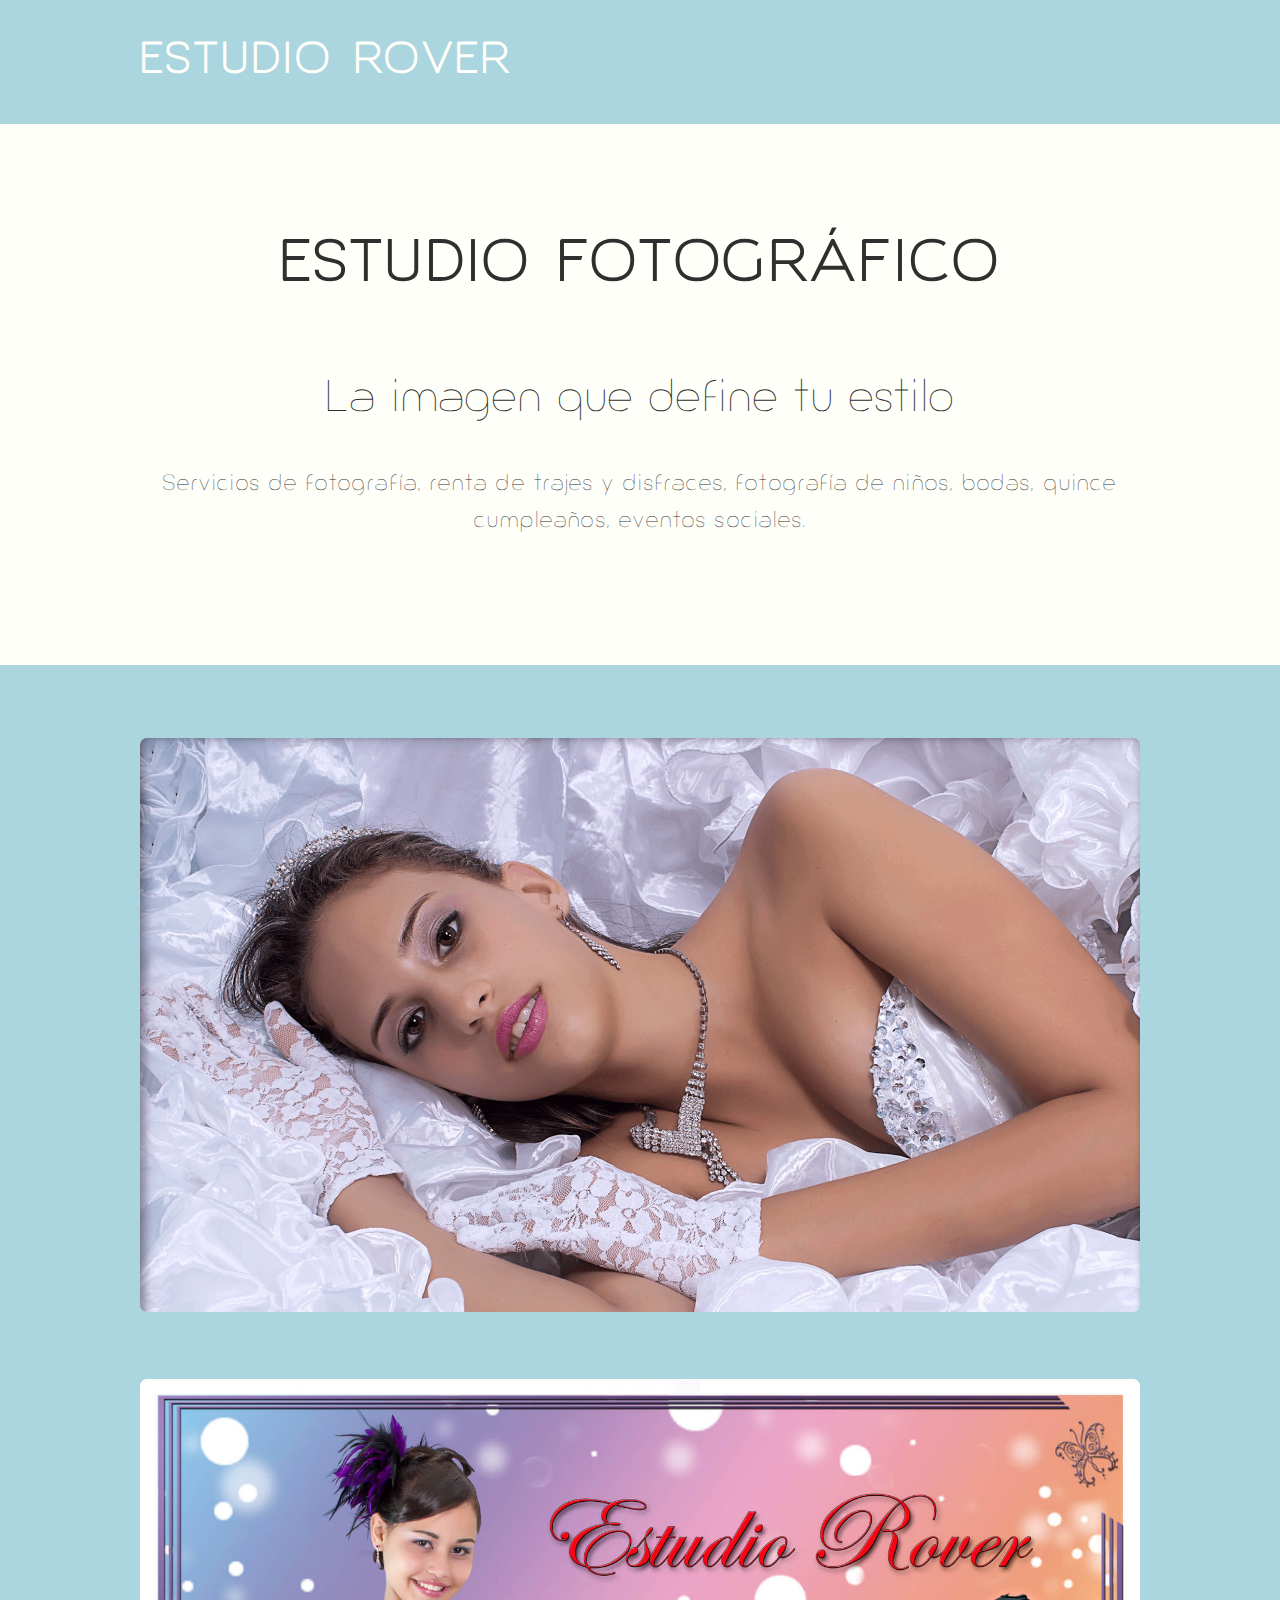
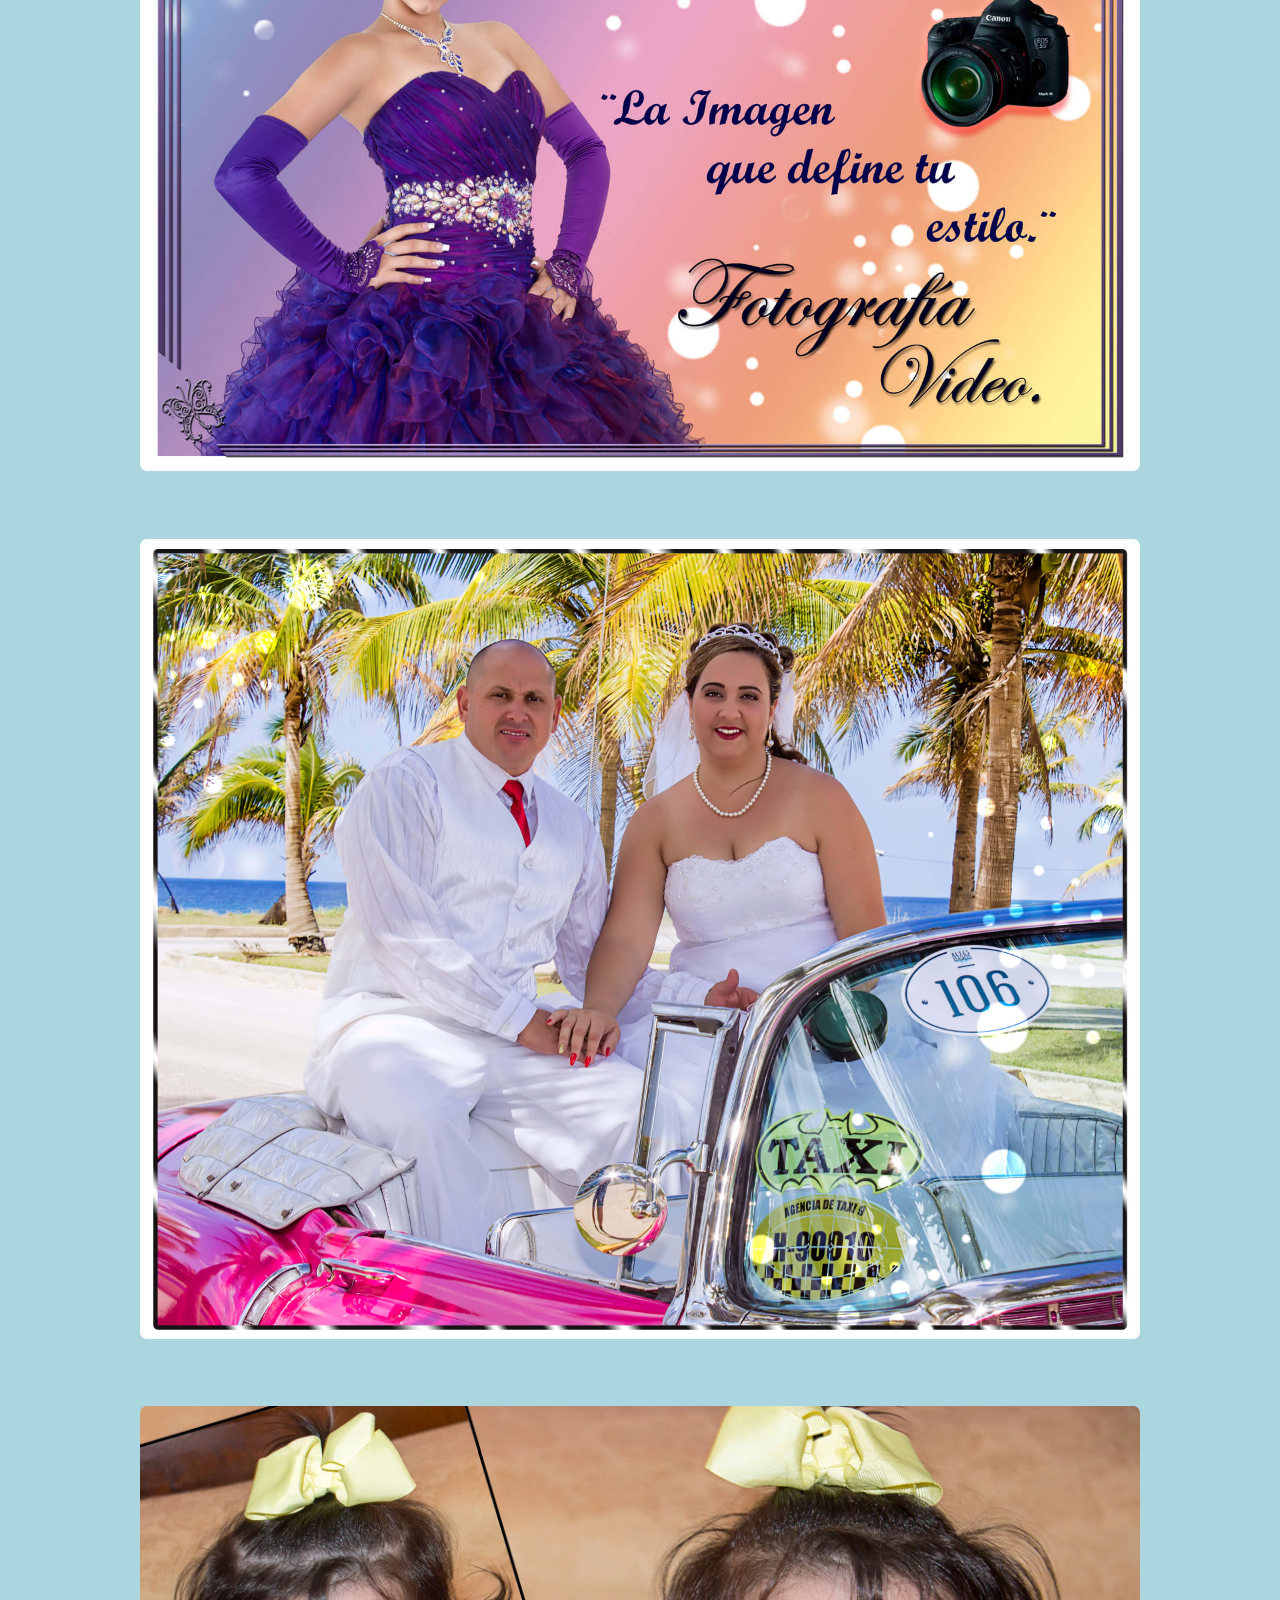
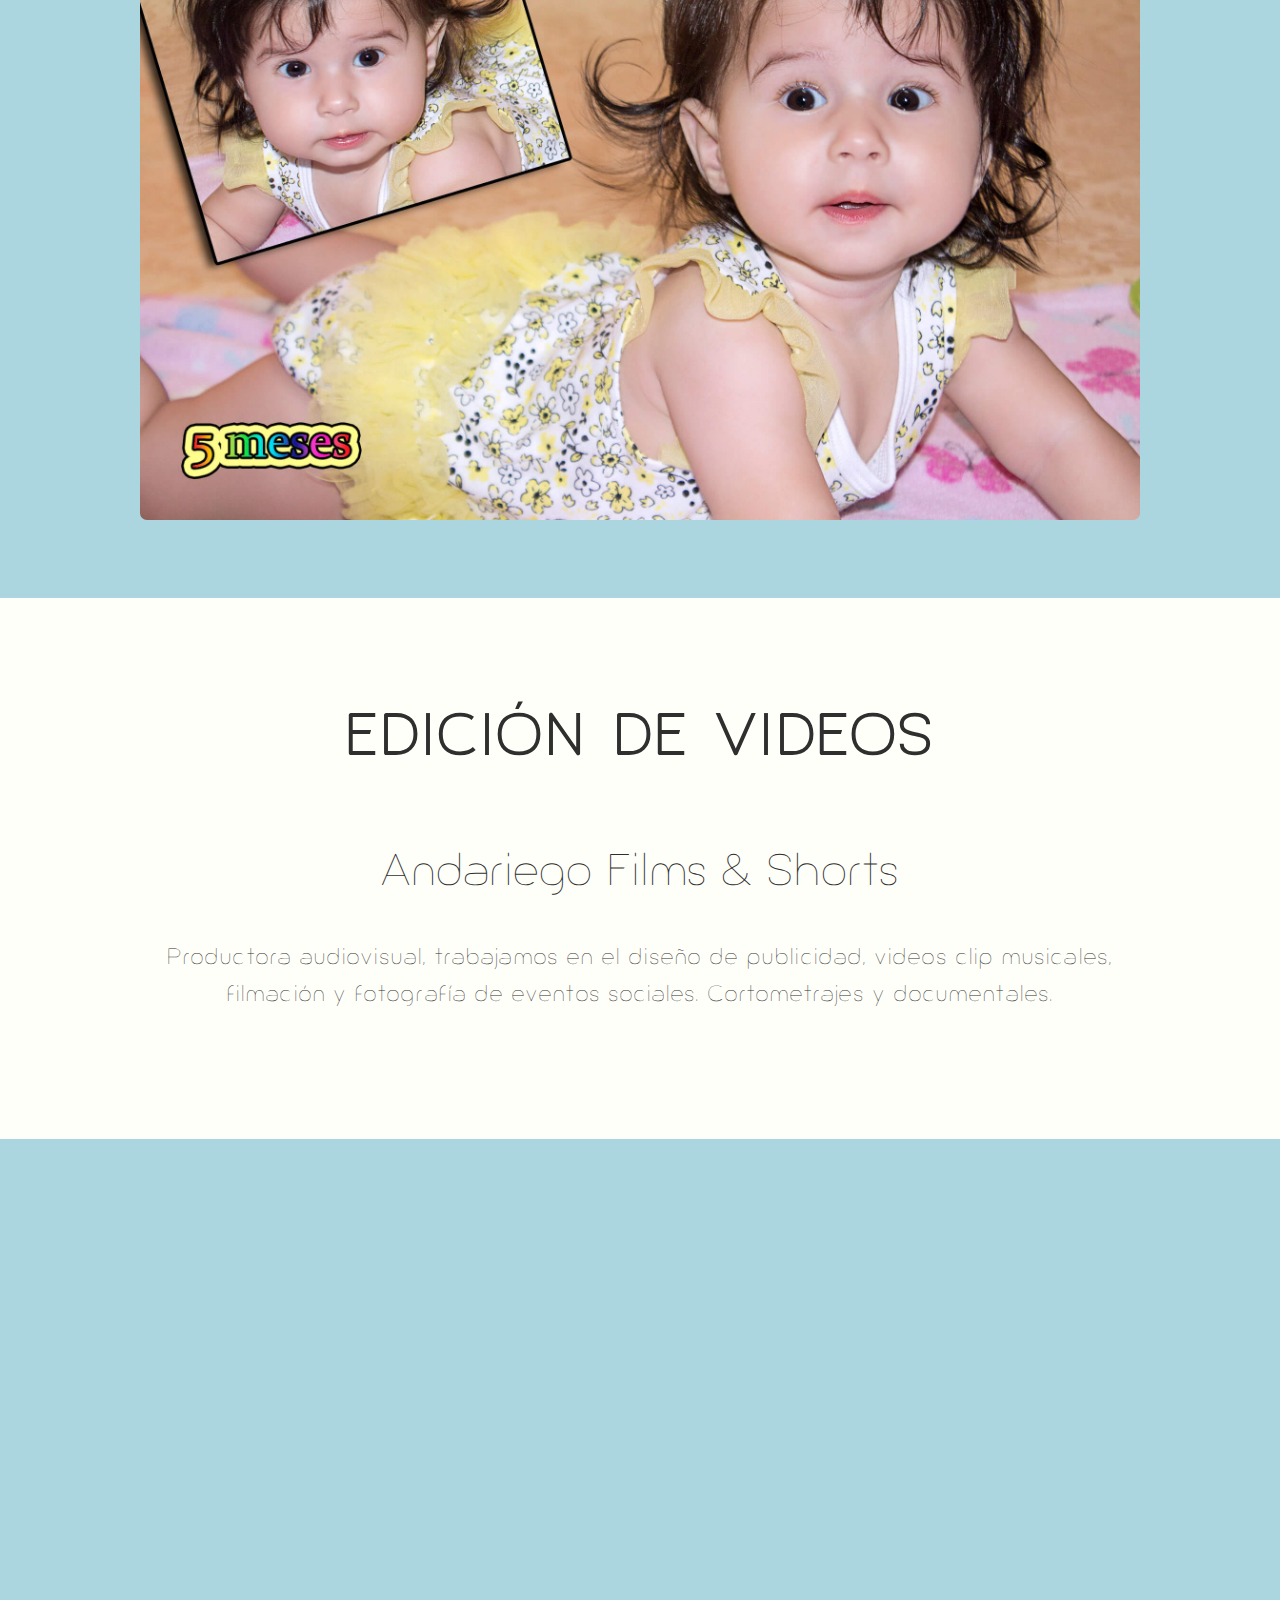
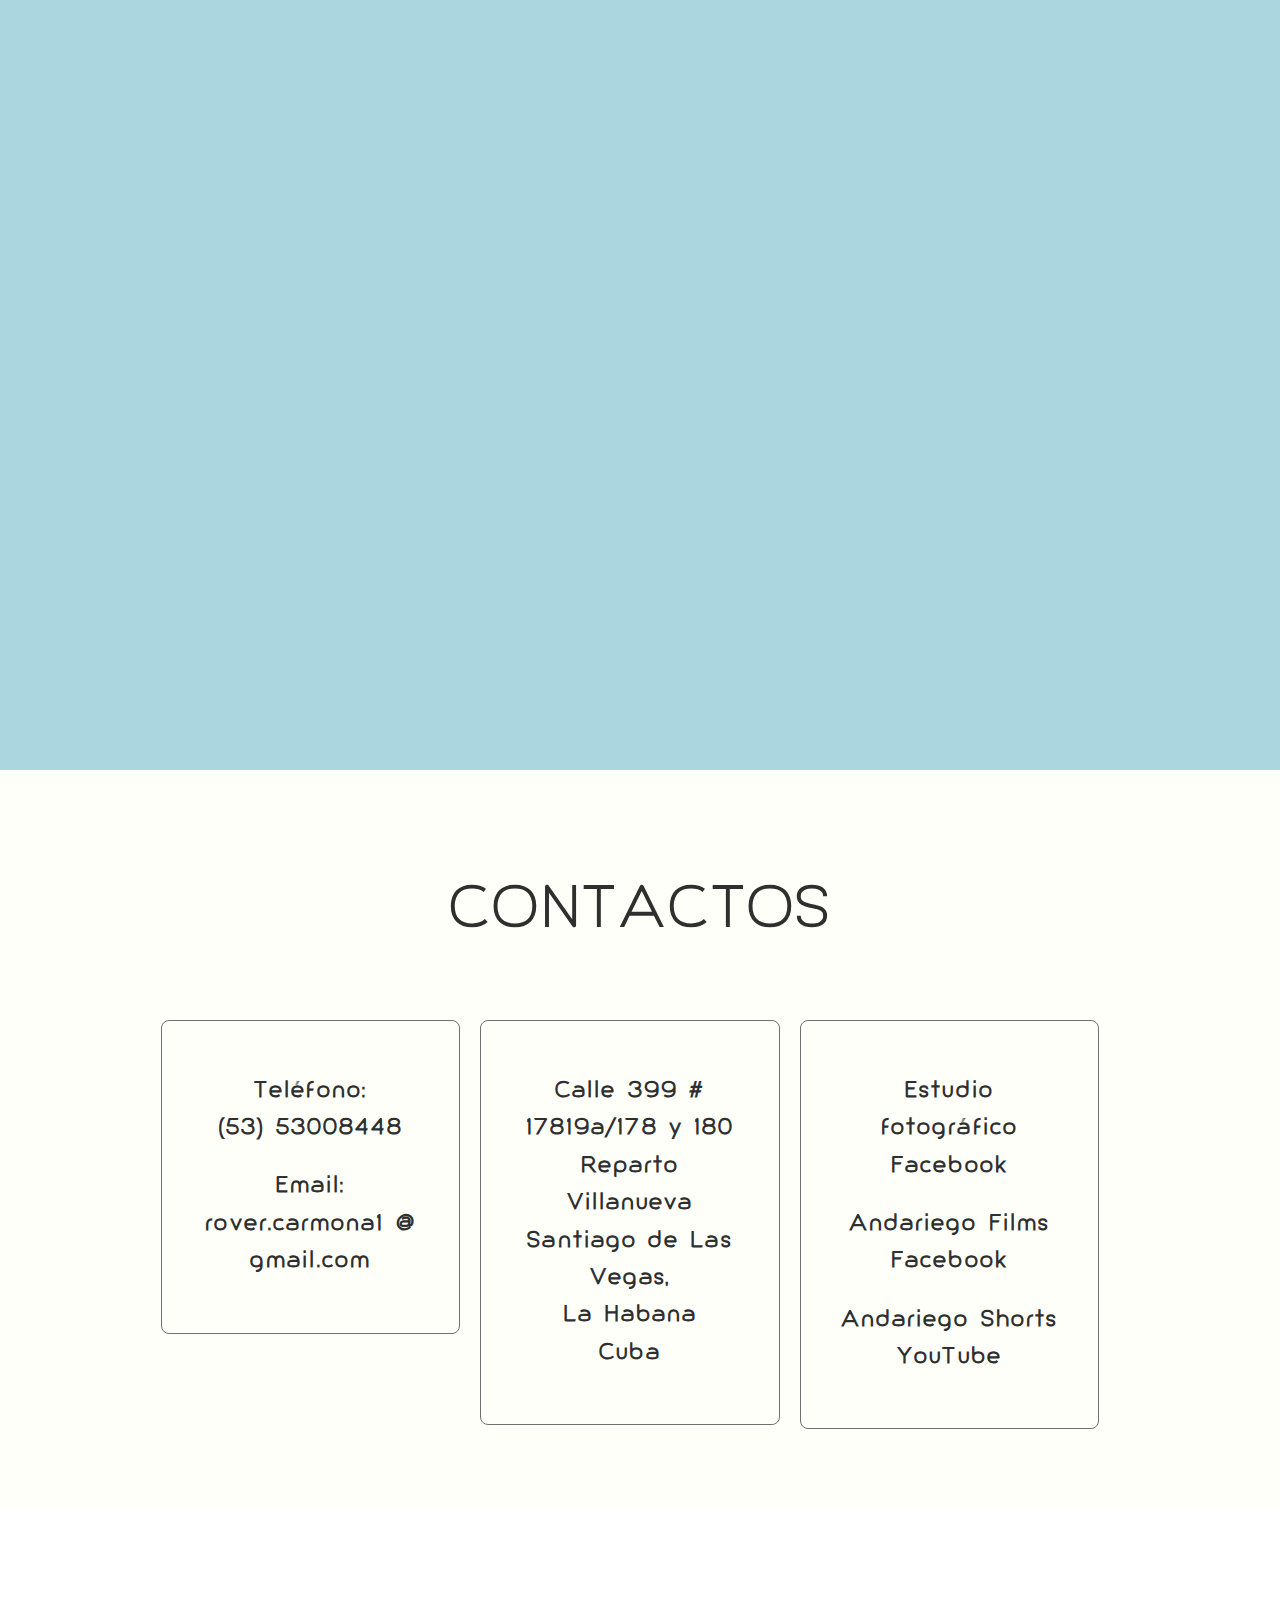
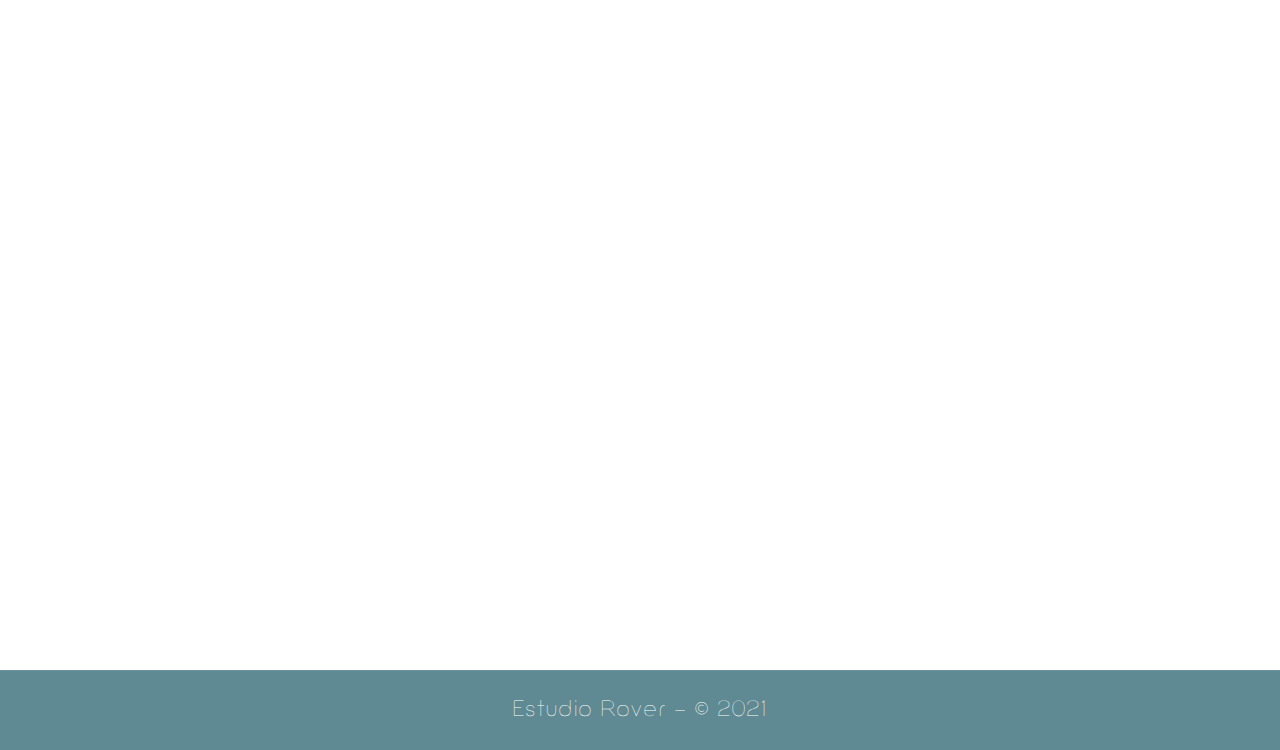
==== index.html @ 1de36eac "Update content" ====
<!DOCTYPE html PUBLIC "-//W3C//DTD XHTML 1.0 Strict//EN" "http://www.w3.org/TR/xhtml1/DTD/xhtml1-strict.dtd">
<html xmlns="http://www.w3.org/1999/xhtml">
  <head>
    <script
      async
      src="https://www.googletagmanager.com/gtag/js?id=G-KF5BJ2VDZE"
    ></script>
    <script>
      window.dataLayer = window.dataLayer || []
      function gtag() {
        dataLayer.push(arguments)
      }
      gtag('js', new Date())
      gtag('config', 'G-KF5BJ2VDZE')
    </script>
    <meta http-equiv="Content-Type" content="text/html; charset=utf-8" />
    <meta name="viewport" content="width=device-width, initial-scale=1" />
    <meta name="apple-mobile-web-app-capable" content="yes" />
    <meta name="apple-mobile-web-app-status-bar-style" content="#FFFFFA" />
    <meta name="apple-mobile-web-app-title" content="Estudio Rover" />
    <title>Estudio Rover</title>
    <meta name="description" content="Estudio de fotografia y productora audiovisual en Santiago de Las Vegas, La Habana, Cuba. Bodas, quince cumpleaños, videos clip musicales, cortometrajes y documentales" />
    <meta name="keywords" content="Estudio Rover, De Andariego Films, servicios de fotografía, fotografía, filmación, renta de trajes y disfraces, niños, bodas, quince cumpleaños, eventos sociales, productora audiovisual, diseño de publicidad, videos clip musicales, cortometrajes, documentales, Santiago de Las Vegas, La Habana, Cuba" />
    <link href="https://fonts.googleapis.com/css?family=Varela" rel="stylesheet" />
    <link href="giorgio/font.css" rel="stylesheet" type="text/css" media="all" />
    <link href="style.css" rel="stylesheet" type="text/css" media="all" />

    <meta property="og:locale" content="es_ES" />
    <meta property="og:type" content="website" />
    <meta property="og:title" content="Estudio Rover" />
    <meta property="og:description" content="Estudio de fotografia y productora audiovisual en Santiago de Las Vegas, La Habana, Cuba. Bodas, quince cumpleaños, videos clip musicales, cortometrajes y documentales" />
    <meta property="og:url" content="https://estudiorover.com/" />
    <meta property="og:site_name" content="Estudio Rover" />
    <meta property="og:image" content="https://estudiorover.com/images/og.jpg" />
    <meta property="og:image:type" content="image/jpeg" />
  </head>
  <body>
    <div id="presentation">
      <header>
        <div class="container">
          <div id="logo">
            <h1><a href="#">Estudio Rover</a></h1>
          </div>
        </div>
      </header>

      <section class="container">
        <div class="title">
          <h2>Estudio fotográfico</h2>
          <span class="inline">La imagen que define tu estilo</span>
        </div>
        <p>
          Servicios de fotografía, renta de trajes y disfraces, fotografía de
          niños, bodas, quince cumpleaños, eventos sociales.
        </p>
      </section>

      <div id="assets">
        <div class="container">
          <img src="images/foto1.png" alt="" />
          <img src="images/foto2.jpg" alt="" />
          <img src="images/foto3.jpg" alt="" />
          <img src="images/foto5.jpg" alt="" />
        </div>
      </div>

      <section class="container">
        <div class="title">
          <h2>Edición de videos</h2>
          <span class="inline">Andariego Films & Shorts</span>
        </div>
        <p>
          Productora audiovisual, trabajamos en el diseño de publicidad, videos
          clip musicales, filmación y fotografía de eventos sociales.
          Cortometrajes y documentales.
        </p>
      </section>

      <div id="assets">
        <div class="container">
          <iframe
            width="560"
            height="315"
            src="https://www.youtube.com/embed/L70YwuqvKUc"
            frameborder="0"
            allow="accelerometer; autoplay; clipboard-write; encrypted-media; gyroscope; picture-in-picture"
            allowfullscreen
          ></iframe>
          <iframe
            width="560"
            height="315"
            src="https://www.youtube.com/embed/XN6n-3x2SPs"
            frameborder="0"
            allow="accelerometer; autoplay; clipboard-write; encrypted-media; gyroscope; picture-in-picture"
            allowfullscreen
          ></iframe>
          <iframe
            width="560"
            height="315"
            src="https://www.youtube.com/embed/5v8Rt5y47q4"
            frameborder="0"
            allow="accelerometer; autoplay; clipboard-write; encrypted-media; gyroscope; picture-in-picture"
            allowfullscreen
          ></iframe>
        </div>
      </div>

      <div id="contacts-wrapper" class="container">
        <div class="title">
          <h2>Contactos</h2>
          <div id="contacts">
            <div class="contact-wrapper">
              <div class="contact">
                <p>
                  <a href="tel:+5353008448" class="Blondie">
                    Teléfono:<br />(53) 53008448
                  </a>
                </p>
                <p>
                  <a href="mailto:rover.carmona1@gmail.com">
                    Email:<br />rover.carmona1 @ gmail.com
                  </a>
                </p>
              </div>
            </div>
            <div class="contact-wrapper">
              <div class="contact">
                <p>
                  Calle 399 # 17819a/178 y 180<br />
                  Reparto Villanueva<br />
                  Santiago de Las Vegas,<br />La Habana<br />
                  Cuba
                </p>
              </div>
            </div>
            <div class="contact-wrapper">
              <div class="contact">
                <p>
                  <a
                    href="https://www.facebook.com/profile.php?id=100013199673135"
                    target="_blank"
                  >
                    Estudio fotográfico Facebook
                  </a>
                </p>
                <p>
                  <a
                    href="https://www.facebook.com/andariegofilms/"
                    target="_blank"
                  >
                    Andariego Films Facebook
                  </a>
                </p>
                <p>
                  <a
                    href="https://youtube.com/@andariegoshorts?si=DlS-64WkNulEeVi6"
                    target="_blank"
                  >
                    Andariego Shorts YouTube
                  </a>
                </p>
              </div>
            </div>
          </div>
        </div>
      </div>
    </div>

    <div id="map-wrapper">
      <div id="map">
        <iframe
          src="https://www.google.com/maps/embed?pb=!1m14!1m8!1m3!1d14693.577293219903!2d-82.3830353!3d22.9725229!3m2!1i1024!2i768!4f13.1!3m3!1m2!1s0x0%3A0x76e0856d59a3b33a!2sEstudio%20Rover%20foto%20y%20video!5e0!3m2!1sit!2snl!4v1619965318423!5m2!1sit!2snl"
          width="1000"
          height="450"
          style="border: 0"
          allowfullscreen=""
          loading="lazy"
        ></iframe>
      </div>
    </div>

    <footer class="container">
      <p>Estudio Rover - &copy; 2021</p>
    </footer>
  </body>
</html>
---- giorgio/font.css ----
@font-face {
    font-family: 'Giorgio';
    src: url('Giorgio.eot');
    src: url('Giorgio.eot?#iefix') format('embedded-opentype'),
        url('Giorgio.woff2') format('woff2'),
        url('Giorgio.woff') format('woff'),
        url('Giorgio.ttf') format('truetype'),
        url('Giorgio.svg#Giorgio') format('svg');
    font-weight: normal;
    font-style: normal;
    font-display: swap;
}

@font-face {
    font-family: 'Giorgio';
    src: url('Giorgio-Thin.eot');
    src: url('Giorgio-Thin.eot?#iefix') format('embedded-opentype'),
        url('Giorgio-Thin.woff2') format('woff2'),
        url('Giorgio-Thin.woff') format('woff'),
        url('Giorgio-Thin.ttf') format('truetype'),
        url('Giorgio-Thin.svg#Giorgio-Thin') format('svg');
    font-weight: 100;
    font-style: normal;
    font-display: swap;
}
---- style.css ----
/* General */

html, body {
	height: 100%;
}

body {
	color: #2F2F2F;
	font-family: 'Giorgio';
	font-size: 1.3em;
	font-style: normal;
	font-weight: 100;
	letter-spacing: 0.1em;
	margin: 0em;
	padding: 0em;
}

h1, h2 {
	color: #2F2F2F;
	font-weight: normal;
	margin: 0em;
	padding: 0em;
}

p {
	line-height: 180%;
	margin-top: 0;
}

a {
	color: #5F8A93;
}

a:hover {
	text-decoration: none;
}

/* Presentation */

#presentation {
	background-color: #FFFFFA;
}

/* Header */

header {
	background-color: #ABD6DF;
}

header > div {
	padding: 2em 1em;
	position: relative;
}

#logo h1 {
	color: #FFFFFA;
}

#logo a {
	color: #FFFFFA;
	text-decoration: none;
	text-transform: uppercase;
}

/* Sections */

section {
	padding: 5em 0em;
	text-align: center;
}

/* Assets */

#assets {
	background-color: #ABD6DF;
	color: rgba(255,255,255,.8);
	overflow: hidden;
	padding: 3.5em 0em;
	text-align: center;
}

#assets a {
	color: rgba(255,255,255,1);
}

#assets img, #assets iframe {
	border-radius: 7px;
	margin-bottom: 3em;
}

#assets iframe {
	max-width: 560px;
	width: 100% !important;
}

#assets img:last-child, #assets iframe:last-child {
	margin-bottom: 0em;
}

/* Contacts */

#contacts-wrapper {
	overflow: hidden;
	padding: 5em 0em 2em 0em;
}

#contacts-wrapper .title {
	text-align: center;
}

#contacts {
	align-items: stretch;
	display: flex;
}

@media screen and (max-width: 960px) {
  #contacts {
		align-items: inherit;
		display: block;
	}

	#contacts .contact-wrapper {
		margin-bottom: 20px;
		margin-left: 20px;
		margin-right: 20px;
		width: -moz-calc(100% - 40px);
		width: -webkit-calc(100% - 40px);
		width: -o-calc(100% - 40px);
		width: calc(100% - 40px);
	}
}

.contact {
	border: 1px solid #707070;
	border-radius: 8px;
	color: #2F2F2F;
	font-weight: bold;
	padding: 2.5em 0.5em 1.5em 0.5em;
	text-align: center;
}

.contact a {
	color: #2F2F2F;
	text-decoration: none;
}

.contact-wrapper {
	float: left;
	margin-right: 20px;
	width: 320px;
}

.contact-wrapper:last-child {
  float: right;
}

@media screen and (max-width: 960px) {
	.contact {
		font-size: 0.8em;
	}
}

@media screen and (max-width: 374px) {
	.contact {
		font-size: 0.5em;
	}
}

/* Map */

#map {
	height:0;
	margin-bottom:2em;
	overflow:hidden;
	padding-bottom:56.25%;
	position:relative;
}

#map iframe {
	height:100%;
	left:0;
	position:absolute;
	top:0;
	width:100%;
}

/* Copyright */

footer {
	background-color: #5F8A93;
	border-top: 1px solid rgba(255,255,255,0.08);
	overflow: hidden;
	padding: 1em 0em;
}

footer.container {
	max-width: 100%;
}

footer p {
	color: #FFFFFA;
	font-size: 1em;
	margin: 0;
	text-align: center;
}

/* Helpers */

.container {
	margin: 0em auto;
	max-width: 1000px;
	overflow: hidden;
}

.container img {
	max-width: 100%;
}

.container p, .container .title {
	padding-left: 1em;
	padding-right: 1em;
}

.title {
	margin-bottom: 1.8em;
}

.title h2 {
	font-size: 2.7em;
	line-height: 1.4em;
	margin-bottom: 1.2em;
	text-transform: uppercase;
}

@media screen and (max-width: 960px) {
	.title h2 {
		font-size: 2em;
		margin-bottom: 1em;
	}
}

.title .inline {
	color: #2F2F2F;
	font-size: 2em;
	line-height: 1.3em;
}

@media screen and (max-width: 960px) {
	.title .inline {
		font-size: 1.6em;
		line-height: 1.2em;
	}
}

.image {
	display: inline-block;
}

.image img {
	display: block;
	width: 100%;
}

.image-full {
	display: block;
	margin: 0 0 2em 0;
	width: 100%;
}

.image-left {
	float: left;
	margin: 0 2em 2em 0;
}

.image-centered {
	display: block;
	margin: 0 0 2em 0;
}

.image-centered img {
	margin: 0 auto;
	width: auto;
}
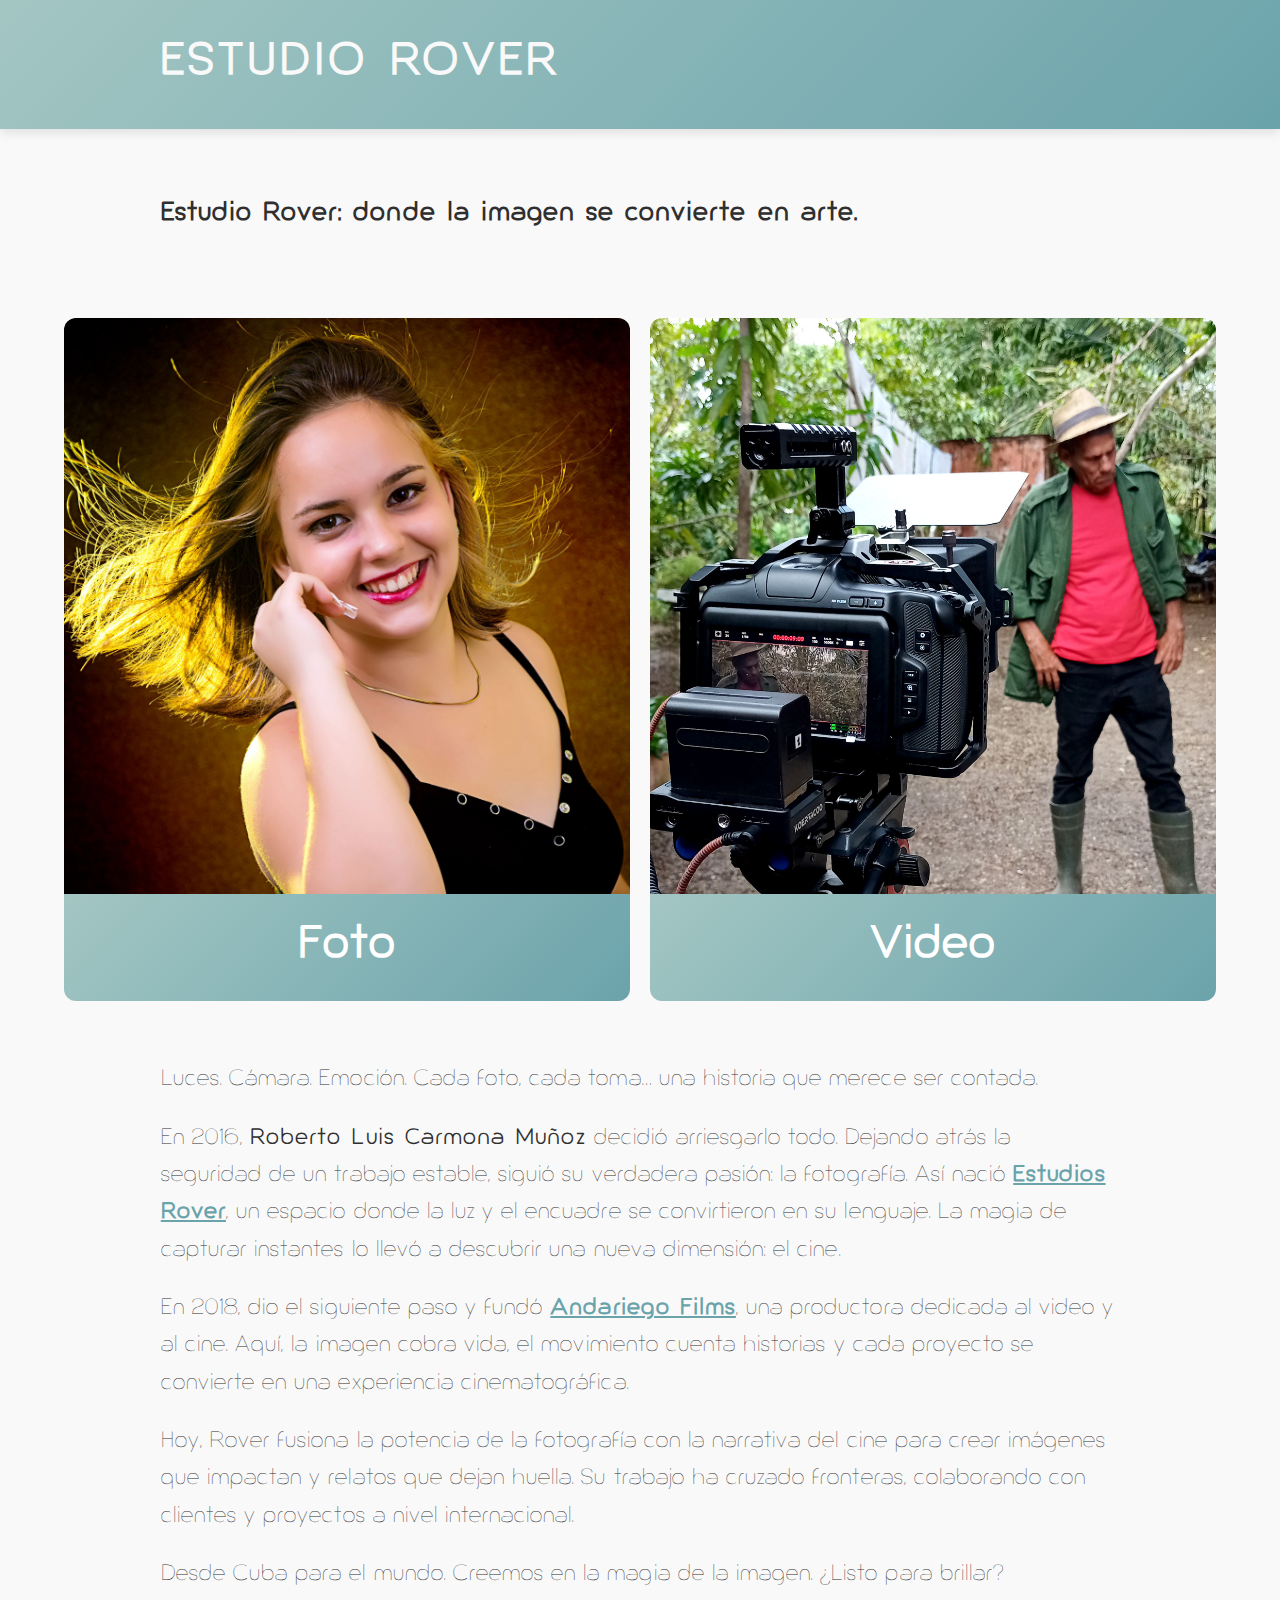
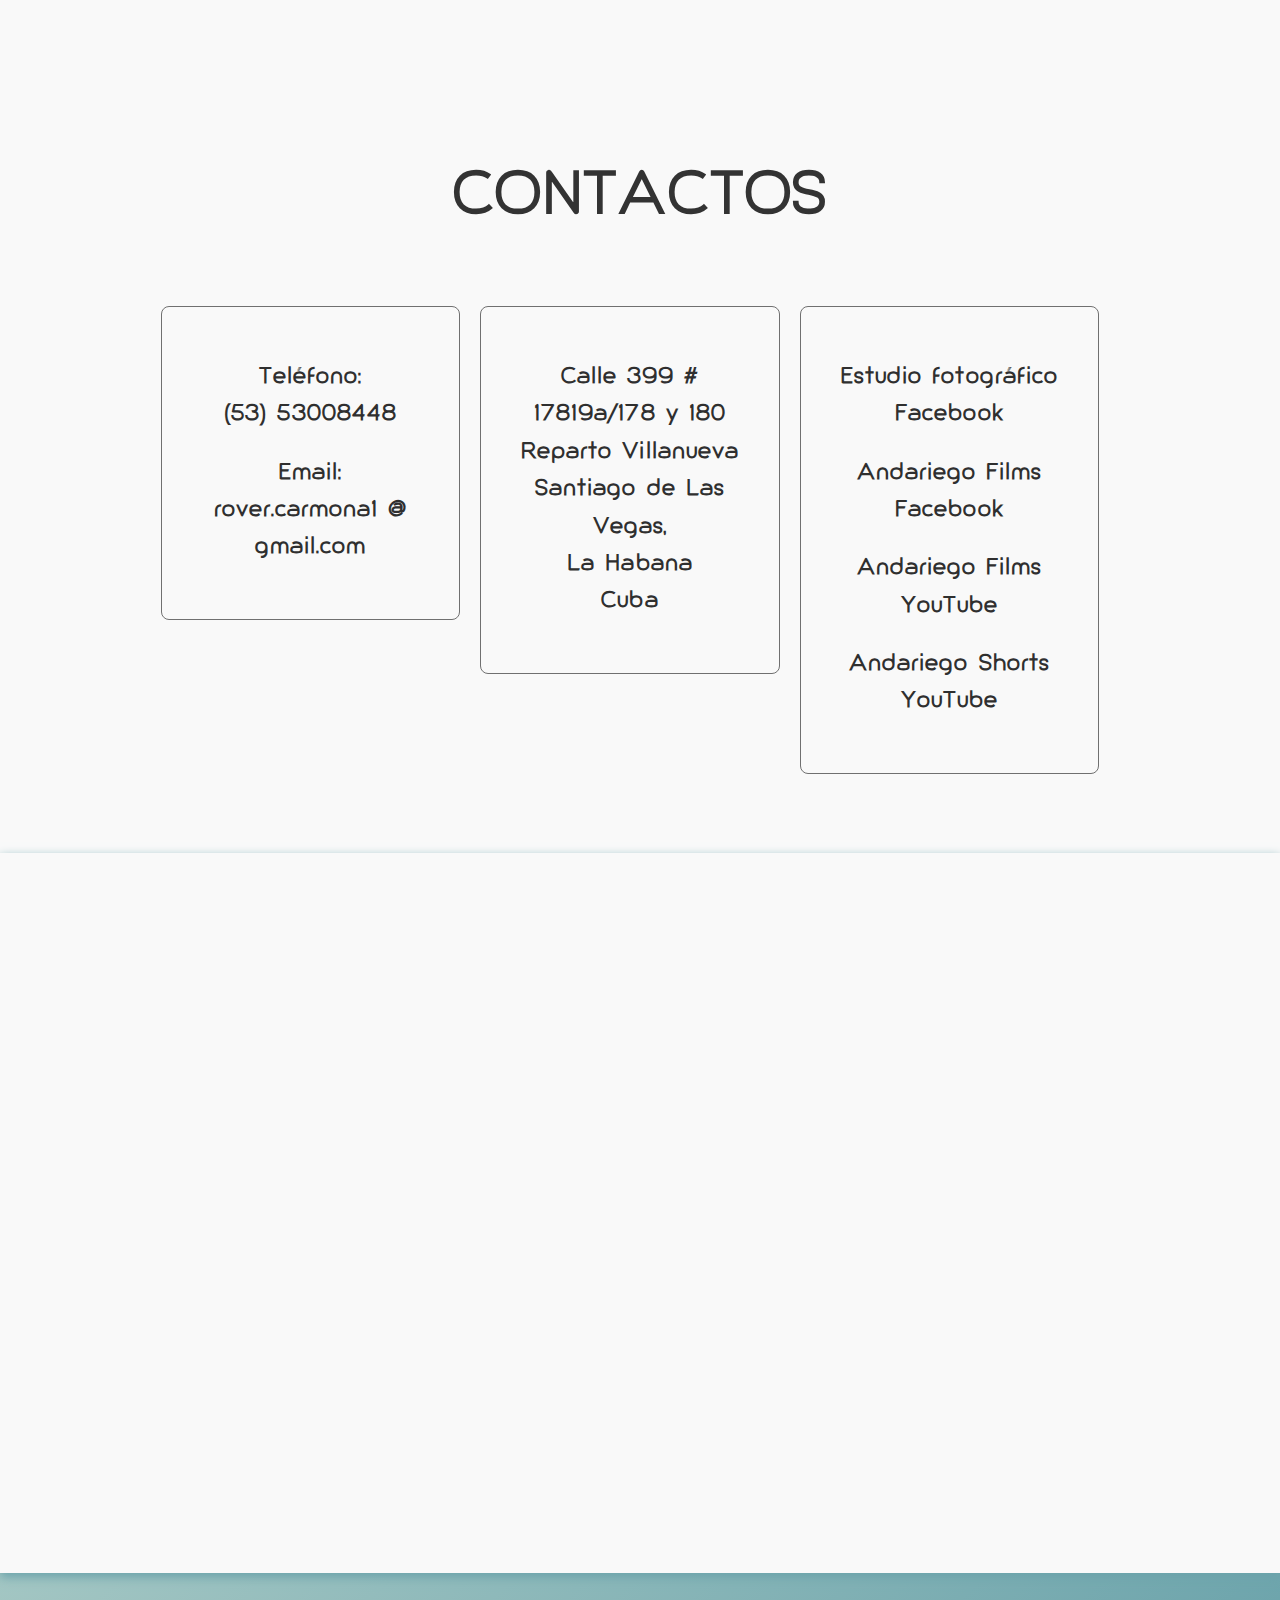
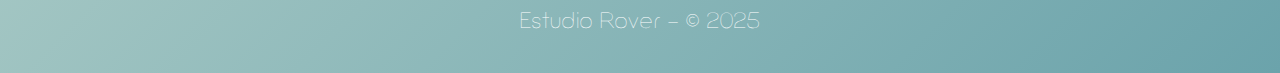
==== commit b99bdc4b: "Restyle website" ====
--- a/index.html
+++ b/index.html
@@ -1,23 +1,7 @@
 <!DOCTYPE html PUBLIC "-//W3C//DTD XHTML 1.0 Strict//EN" "http://www.w3.org/TR/xhtml1/DTD/xhtml1-strict.dtd">
 <html xmlns="http://www.w3.org/1999/xhtml">
   <head>
-    <script
-      async
-      src="https://www.googletagmanager.com/gtag/js?id=G-KF5BJ2VDZE"
-    ></script>
-    <script>
-      window.dataLayer = window.dataLayer || []
-      function gtag() {
-        dataLayer.push(arguments)
-      }
-      gtag('js', new Date())
-      gtag('config', 'G-KF5BJ2VDZE')
-    </script>
-    <meta http-equiv="Content-Type" content="text/html; charset=utf-8" />
-    <meta name="viewport" content="width=device-width, initial-scale=1" />
-    <meta name="apple-mobile-web-app-capable" content="yes" />
-    <meta name="apple-mobile-web-app-status-bar-style" content="#FFFFFA" />
-    <meta name="apple-mobile-web-app-title" content="Estudio Rover" />
+    <script async src="https://www.googletagmanager.com/gtag/js?id=G-KF5BJ2VDZE"></script>
     <title>Estudio Rover</title>
     <meta name="description" content="Estudio de fotografia y productora audiovisual en Santiago de Las Vegas, La Habana, Cuba. Bodas, quince cumpleaños, videos clip musicales, cortometrajes y documentales" />
     <meta name="keywords" content="Estudio Rover, De Andariego Films, servicios de fotografía, fotografía, filmación, renta de trajes y disfraces, niños, bodas, quince cumpleaños, eventos sociales, productora audiovisual, diseño de publicidad, videos clip musicales, cortometrajes, documentales, Santiago de Las Vegas, La Habana, Cuba" />
@@ -33,86 +17,72 @@
     <meta property="og:site_name" content="Estudio Rover" />
     <meta property="og:image" content="https://estudiorover.com/images/og.jpg" />
     <meta property="og:image:type" content="image/jpeg" />
+
+    <meta http-equiv="Content-Type" content="text/html; charset=utf-8" />
+    <meta name="viewport" content="width=device-width, initial-scale=1" />
+    <meta name="mobile-web-app-capable" content="yes">
+    <meta name="apple-mobile-web-app-status-bar-style" content="#6BA3AB" />
+    <meta name="apple-mobile-web-app-title" content="Estudio Rover" />
+    <meta name="author" content="Alessandro Rabitti - https://alessandrorabitti.com">
   </head>
   <body>
-    <div id="presentation">
-      <header>
-        <div class="container">
-          <div id="logo">
-            <h1><a href="#">Estudio Rover</a></h1>
+    <header>
+      <div class="header">
+        <div class="logo">
+          <h1><a href="index.html">Estudio Rover</a></h1>
+        </div>
+      </div>
+    </header>
+
+    <div class="presentation">
+      <section class="container section-text">
+        <div class="title">
+          <h3>Estudio Rover: donde la imagen se convierte en arte.</h3>
+        </div>
+      </section>
+
+      <div class="home">
+        <div class="home-blocks-wrapper">
+          <div class="home-blocks">
+            <a href="foto.html" class="home-block">
+              <img src="images/home_foto.jpg" alt="Estudio Rover - Foto" />
+              <span>Foto</span>
+            </a>
+            <a href="video.html" class="home-block">
+              <img src="images/home_video.jpg" alt="Andriago Films - Video" />
+              <span>Video</span>
+            </a>
           </div>
         </div>
-      </header>
+    </div>
 
-      <section class="container">
-        <div class="title">
-          <h2>Estudio fotográfico</h2>
-          <span class="inline">La imagen que define tu estilo</span>
-        </div>
-        <p>
-          Servicios de fotografía, renta de trajes y disfraces, fotografía de
-          niños, bodas, quince cumpleaños, eventos sociales.
-        </p>
-      </section>
+    <section class="container section-text">
+      <p>
+        Luces. Cámara. Emoción. Cada foto, cada toma… una historia que merece ser contada.
+      </p>
+      <p>
+        En 2016, <b>Roberto Luis Carmona Muñoz</b> decidió arriesgarlo todo. Dejando atrás la seguridad de un trabajo estable, siguió su verdadera pasión: la fotografía. Así nació <a href="foto.html">Estudios Rover</a>, un espacio donde la luz y el encuadre se convirtieron en su lenguaje. La magia de capturar instantes lo llevó a descubrir una nueva dimensión: el cine.
+      </p>
+      <p>
+        En 2018, dio el siguiente paso y fundó <a href="video.html">Andariego Films</a>, una productora dedicada al video y al cine. Aquí, la imagen cobra vida, el movimiento cuenta historias y cada proyecto se convierte en una experiencia cinematográfica.
+      </p>
+      <p>
+        Hoy, Rover fusiona la potencia de la fotografía con la narrativa del cine para crear imágenes que impactan y relatos que dejan huella. Su trabajo ha cruzado fronteras, colaborando con clientes y proyectos a nivel internacional.
+      </p>
+      <p>
+        Desde Cuba para el mundo. Creemos en la magia de la imagen. ¿Listo para brillar?
+      </p>
+    </section>
 
-      <div id="assets">
-        <div class="container">
-          <img src="images/foto1.png" alt="" />
-          <img src="images/foto2.jpg" alt="" />
-          <img src="images/foto3.jpg" alt="" />
-          <img src="images/foto5.jpg" alt="" />
-        </div>
-      </div>
 
-      <section class="container">
-        <div class="title">
-          <h2>Edición de videos</h2>
-          <span class="inline">Andariego Films & Shorts</span>
-        </div>
-        <p>
-          Productora audiovisual, trabajamos en el diseño de publicidad, videos
-          clip musicales, filmación y fotografía de eventos sociales.
-          Cortometrajes y documentales.
-        </p>
-      </section>
-
-      <div id="assets">
-        <div class="container">
-          <iframe
-            width="560"
-            height="315"
-            src="https://www.youtube.com/embed/L70YwuqvKUc"
-            frameborder="0"
-            allow="accelerometer; autoplay; clipboard-write; encrypted-media; gyroscope; picture-in-picture"
-            allowfullscreen
-          ></iframe>
-          <iframe
-            width="560"
-            height="315"
-            src="https://www.youtube.com/embed/XN6n-3x2SPs"
-            frameborder="0"
-            allow="accelerometer; autoplay; clipboard-write; encrypted-media; gyroscope; picture-in-picture"
-            allowfullscreen
-          ></iframe>
-          <iframe
-            width="560"
-            height="315"
-            src="https://www.youtube.com/embed/5v8Rt5y47q4"
-            frameborder="0"
-            allow="accelerometer; autoplay; clipboard-write; encrypted-media; gyroscope; picture-in-picture"
-            allowfullscreen
-          ></iframe>
-        </div>
-      </div>
-
-      <div id="contacts-wrapper" class="container">
+      <div class="contacts-wrapper container">
         <div class="title">
           <h2>Contactos</h2>
-          <div id="contacts">
+          <div class="contacts">
             <div class="contact-wrapper">
               <div class="contact">
                 <p>
-                  <a href="tel:+5353008448" class="Blondie">
+                  <a href="tel:+5353008448">
                     Teléfono:<br />(53) 53008448
                   </a>
                 </p>
@@ -153,6 +123,14 @@
                 </p>
                 <p>
                   <a
+                    href="https://youtube.com/@andariegofilms627?si=3qGuX6psXGKBavZb"
+                    target="_blank"
+                  >
+                    Andariego Films YouTube
+                  </a>
+                </p>
+                <p>
+                  <a
                     href="https://youtube.com/@andariegoshorts?si=DlS-64WkNulEeVi6"
                     target="_blank"
                   >
@@ -166,8 +144,8 @@
       </div>
     </div>
 
-    <div id="map-wrapper">
-      <div id="map">
+    <div class="map-wrapper">
+      <div class="map">
         <iframe
           src="https://www.google.com/maps/embed?pb=!1m14!1m8!1m3!1d14693.577293219903!2d-82.3830353!3d22.9725229!3m2!1i1024!2i768!4f13.1!3m3!1m2!1s0x0%3A0x76e0856d59a3b33a!2sEstudio%20Rover%20foto%20y%20video!5e0!3m2!1sit!2snl!4v1619965318423!5m2!1sit!2snl"
           width="1000"
@@ -180,7 +158,9 @@
     </div>
 
     <footer class="container">
-      <p>Estudio Rover - &copy; 2021</p>
+      <p>Estudio Rover - &copy; 2025</p>
     </footer>
+
+    <script async src="analytics.js"></script>
   </body>
 </html>
--- a/style.css
+++ b/style.css
@@ -1,125 +1,166 @@
 /* General */
-
 html, body {
 	height: 100%;
-}
-
+	scroll-behavior: smooth;
+}
 body {
 	color: #2F2F2F;
-	font-family: 'Giorgio';
+	font-family: 'Giorgio', sans-serif;
 	font-size: 1.3em;
-	font-style: normal;
-	font-weight: 100;
+	font-weight: 300;
+	letter-spacing: 0.05em;
+	margin: 0;
+	padding: 0;
+	background-color: #F9F9F9;
+	line-height: 1.6;
+}
+h1, h2 {
+	color: #333;
+	font-weight: 600;
+	margin: 0;
+	padding: 0;
+	text-transform: capitalize;
+}
+p {
+	line-height: 1.8;
+	margin-top: 0;
+}
+a {
+	color: #6BA3AB;
+	transition: all 0.3s ease-in-out;
+	font-weight: 700;
+}
+a:hover {
+	color: #A3C6C3;
+}
+
+/* Presentation */
+.presentation {
+	background-color: #F9F9F9;
+}
+
+/* Home Blocks */
+.home{
+	display: flex;
+	justify-content: center;
+	align-items: center;
+}
+.home-blocks-wrapper {
+	width: 90vw;
+	height: 80vh;
+	display: flex;
+	justify-content: center;
+	align-items: center;
+}
+.home-blocks {
+	display: flex;
+	gap: 20px;
+	width: 100%;
+	height: 100%;
+}
+@media screen and (max-width: 960px) {
+	.home-blocks {
+		flex-direction: column;
+	}
+}
+.home-block {
+	flex: 1;
+	display: flex;
+	flex-direction: column;
+	align-items: center;
+	justify-content: center;
+	text-decoration: none;
+	position: relative;
+	overflow: hidden;
+	border-radius: 12px;
+}
+.home-block img {
+	width: 100%;
+	height: 80%;
+	object-fit: cover;
+	object-position: center top;
+	border-radius: 12px 12px 0 0;
+}
+.home-block span {
+	display: block;
+	width: 100%;
+	background: linear-gradient(135deg, #A3C6C3, #6BA3AB);
+	color: white;
+	font-size: 2em;
+	text-align: center;
+	padding: 20px 0;
+	border-radius: 0 0 12px 12px;
+}
+.home-block:hover {
+	transform: translateY(-5px);
+}
+
+/* Header */
+header {
+	background: linear-gradient(135deg, #A3C6C3, #6BA3AB);
+	padding: 1.5em 0;
+	position: relative;
+	box-shadow: 0px 4px 10px rgba(0, 0, 0, 0.1);
+}
+.header {
+	margin: 0em auto;
+	max-width: 1000px;
+	overflow: hidden;
+}
+.logo {
+	padding: 0 1em;
+}
+.logo h1 {
+	color: #F9F9F9;
+	text-transform: uppercase;
+	font-size: 2em;
 	letter-spacing: 0.1em;
-	margin: 0em;
-	padding: 0em;
-}
-
-h1, h2 {
-	color: #2F2F2F;
-	font-weight: normal;
-	margin: 0em;
-	padding: 0em;
-}
-
-p {
-	line-height: 180%;
-	margin-top: 0;
-}
-
-a {
-	color: #5F8A93;
-}
-
-a:hover {
+}
+.logo a {
+	color: #F9F9F9;
 	text-decoration: none;
-}
-
-/* Presentation */
-
-#presentation {
-	background-color: #FFFFFA;
-}
-
-/* Header */
-
-header {
-	background-color: #ABD6DF;
-}
-
-header > div {
-	padding: 2em 1em;
-	position: relative;
-}
-
-#logo h1 {
-	color: #FFFFFA;
-}
-
-#logo a {
-	color: #FFFFFA;
-	text-decoration: none;
-	text-transform: uppercase;
+	font-weight: bold;
 }
 
 /* Sections */
-
 section {
-	padding: 5em 0em;
-	text-align: center;
+	padding: 5em 0;
+	text-align: center;
+	background: #F9F9F9;
 }
 
 /* Assets */
-
-#assets {
-	background-color: #ABD6DF;
-	color: rgba(255,255,255,.8);
-	overflow: hidden;
-	padding: 3.5em 0em;
-	text-align: center;
-}
-
-#assets a {
-	color: rgba(255,255,255,1);
-}
-
-#assets img, #assets iframe {
-	border-radius: 7px;
+.assets {
+	background: linear-gradient(135deg, #A3C6C3, #6BA3AB);
+	color: rgba(255,255,255,0.9);
+	padding: 4em 0;
+	text-align: center;
+	box-shadow: inset 0px 5px 15px #6BA3AB;
+}
+.assets img, .assets iframe {
+	border-radius: 10px;
 	margin-bottom: 3em;
-}
-
-#assets iframe {
-	max-width: 560px;
-	width: 100% !important;
-}
-
-#assets img:last-child, #assets iframe:last-child {
-	margin-bottom: 0em;
+	box-shadow: 0px 5px 15px #6BA3AB;
 }
 
 /* Contacts */
-
-#contacts-wrapper {
+.contacts-wrapper {
 	overflow: hidden;
 	padding: 5em 0em 2em 0em;
 }
-
-#contacts-wrapper .title {
-	text-align: center;
-}
-
-#contacts {
+.contacts-wrapper .title {
+	text-align: center;
+}
+.contacts {
 	align-items: stretch;
 	display: flex;
 }
-
-@media screen and (max-width: 960px) {
-  #contacts {
+@media screen and (max-width: 960px) {
+  .contacts {
 		align-items: inherit;
 		display: block;
 	}
-
-	#contacts .contact-wrapper {
+	.contacts .contact-wrapper {
 		margin-bottom: 20px;
 		margin-left: 20px;
 		margin-right: 20px;
@@ -129,7 +170,6 @@
 		width: calc(100% - 40px);
 	}
 }
-
 .contact {
 	border: 1px solid #707070;
 	border-radius: 8px;
@@ -138,28 +178,23 @@
 	padding: 2.5em 0.5em 1.5em 0.5em;
 	text-align: center;
 }
-
 .contact a {
 	color: #2F2F2F;
 	text-decoration: none;
 }
-
 .contact-wrapper {
 	float: left;
 	margin-right: 20px;
 	width: 320px;
 }
-
 .contact-wrapper:last-child {
   float: right;
 }
-
 @media screen and (max-width: 960px) {
 	.contact {
 		font-size: 0.8em;
 	}
 }
-
 @media screen and (max-width: 374px) {
 	.contact {
 		font-size: 0.5em;
@@ -167,117 +202,87 @@
 }
 
 /* Map */
-
-#map {
-	height:0;
-	margin-bottom:2em;
-	overflow:hidden;
-	padding-bottom:56.25%;
-	position:relative;
-}
-
-#map iframe {
-	height:100%;
-	left:0;
-	position:absolute;
-	top:0;
-	width:100%;
+.map {
+	height: 0;
+	padding-bottom: 56.25%;
+	position: relative;
+	overflow: hidden;
+	box-shadow: 0px 4px 10px #6BA3AB;
+}
+.map iframe {
+	position: absolute;
+	top: 0;
+	left: 0;
+	width: 100%;
+	height: 100%;
+	border: none;
 }
 
 /* Copyright */
-
-footer {
-	background-color: #5F8A93;
-	border-top: 1px solid rgba(255,255,255,0.08);
-	overflow: hidden;
-	padding: 1em 0em;
-}
-
 footer.container {
 	max-width: 100%;
 }
-
+footer {
+	background: linear-gradient(135deg, #A3C6C3, #6BA3AB);
+	padding: 1.5em 0;
+	text-align: center;
+	color: #FFF;
+}
 footer p {
-	color: #FFFFFA;
+	margin: 0;
 	font-size: 1em;
-	margin: 0;
-	text-align: center;
 }
 
 /* Helpers */
-
+.section-text {
+	padding: 2em 0;
+	text-align: left;
+}
 .container {
 	margin: 0em auto;
 	max-width: 1000px;
 	overflow: hidden;
 }
-
 .container img {
 	max-width: 100%;
 }
-
 .container p, .container .title {
 	padding-left: 1em;
 	padding-right: 1em;
 }
-
+.container.section-text .title {
+	margin-bottom: 0;
+}
 .title {
 	margin-bottom: 1.8em;
 }
-
 .title h2 {
 	font-size: 2.7em;
 	line-height: 1.4em;
 	margin-bottom: 1.2em;
 	text-transform: uppercase;
 }
-
 @media screen and (max-width: 960px) {
 	.title h2 {
 		font-size: 2em;
 		margin-bottom: 1em;
 	}
 }
-
 .title .inline {
 	color: #2F2F2F;
 	font-size: 2em;
 	line-height: 1.3em;
 }
-
 @media screen and (max-width: 960px) {
 	.title .inline {
 		font-size: 1.6em;
 		line-height: 1.2em;
 	}
 }
-
 .image {
 	display: inline-block;
 }
-
 .image img {
 	display: block;
 	width: 100%;
 }
-
-.image-full {
-	display: block;
-	margin: 0 0 2em 0;
-	width: 100%;
-}
-
-.image-left {
-	float: left;
-	margin: 0 2em 2em 0;
-}
-
-.image-centered {
-	display: block;
-	margin: 0 0 2em 0;
-}
-
-.image-centered img {
-	margin: 0 auto;
-	width: auto;
-}
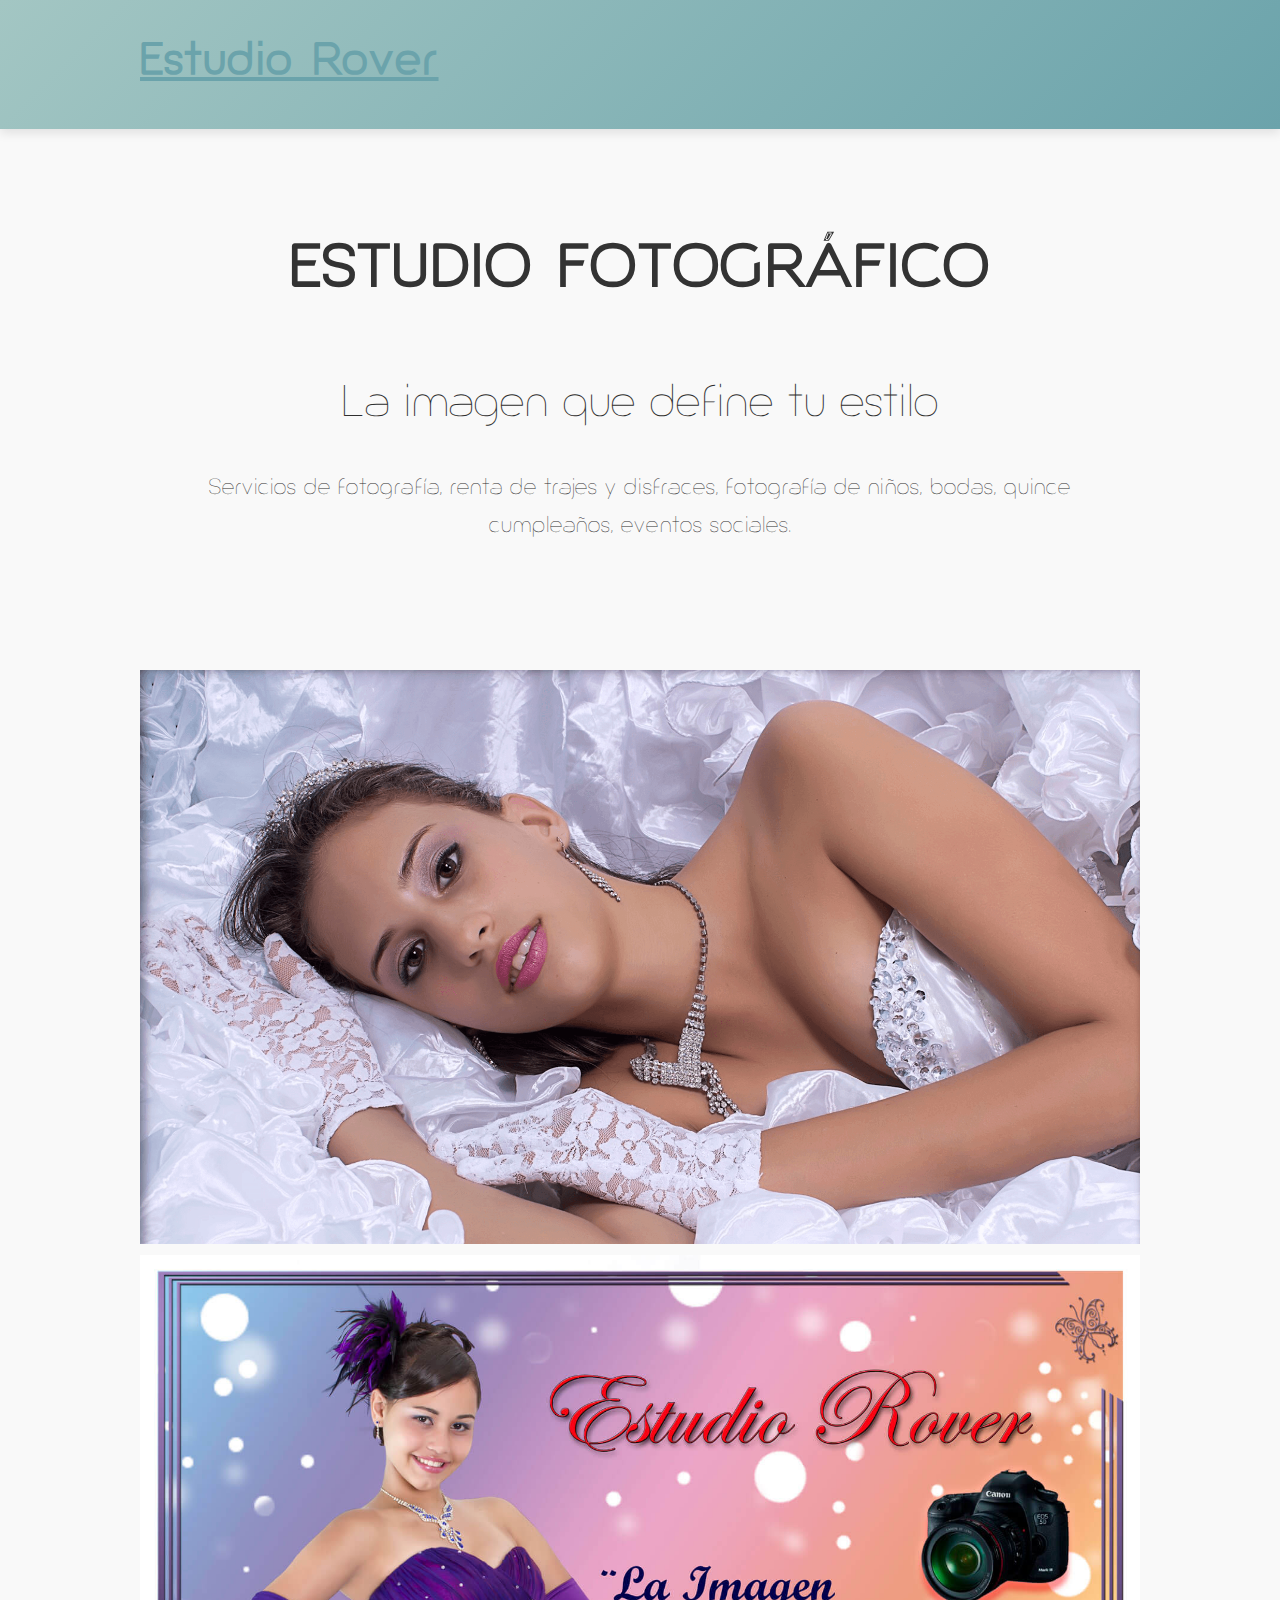
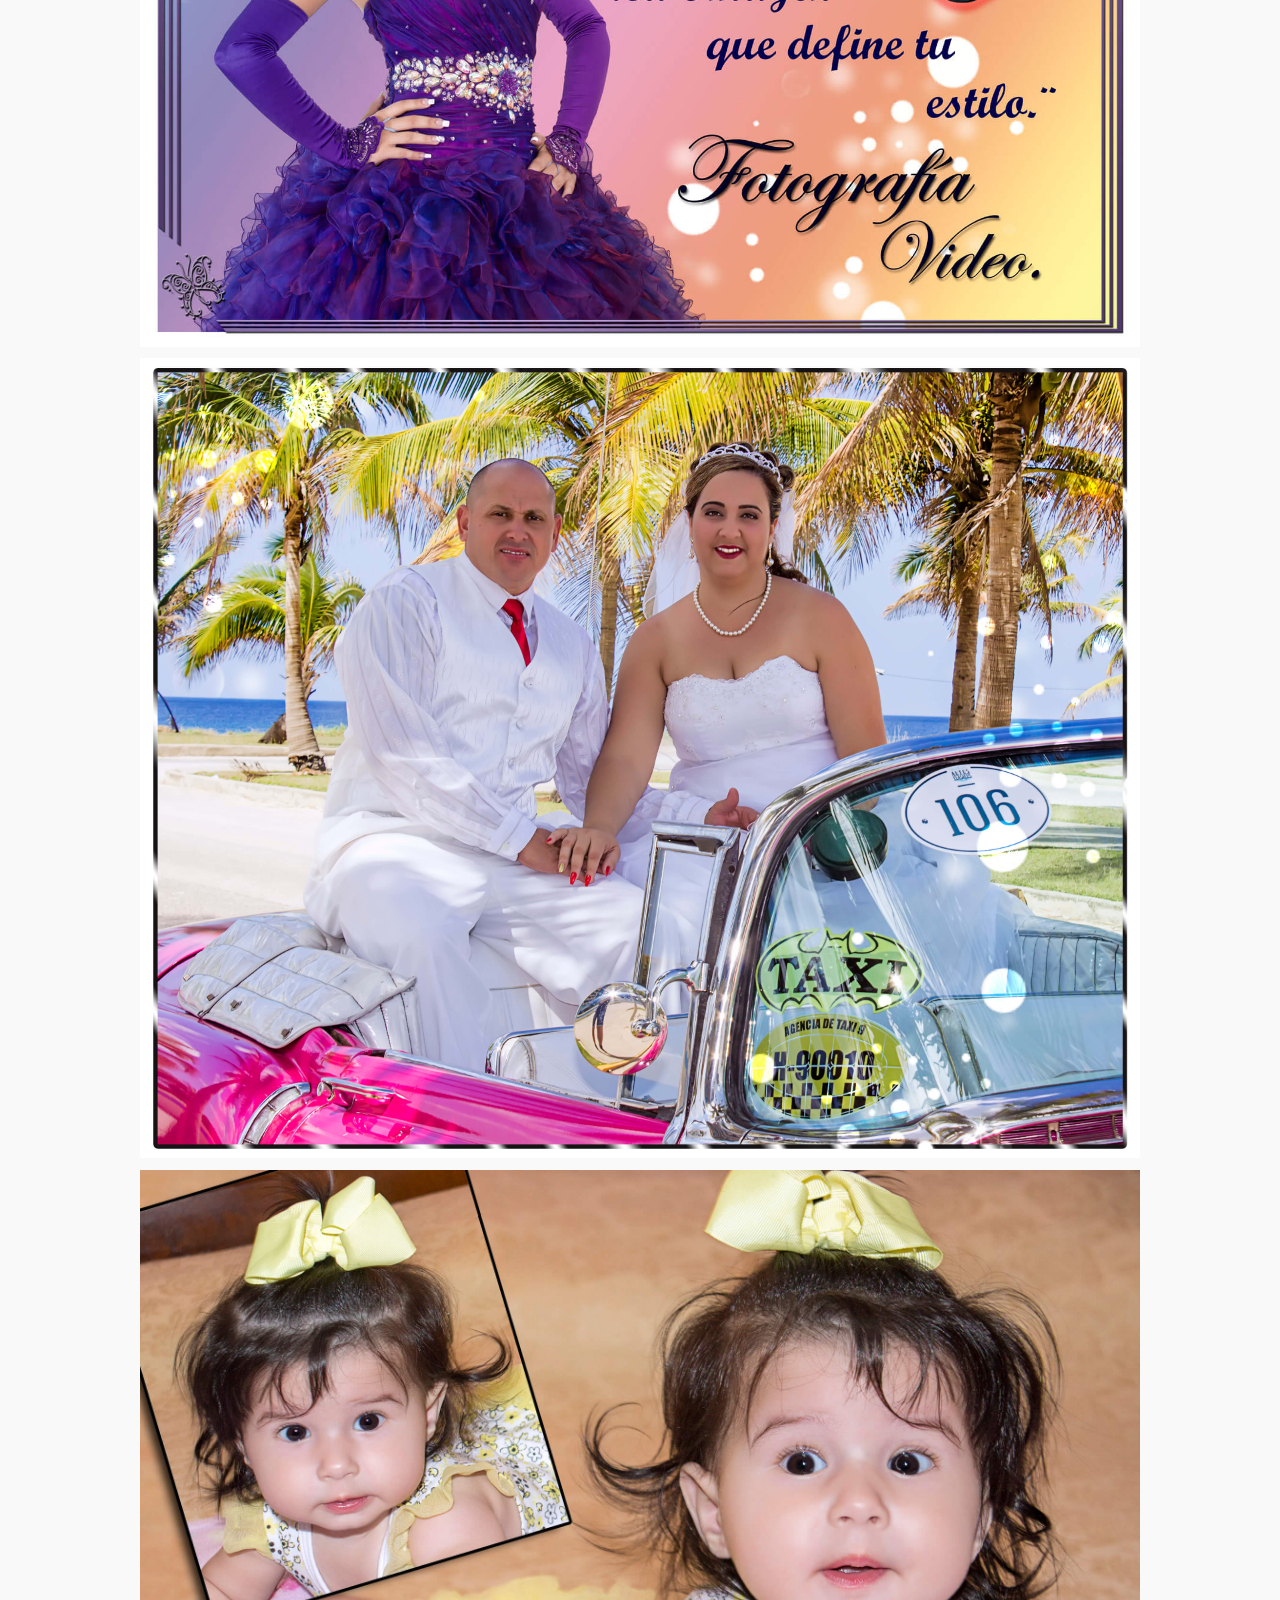
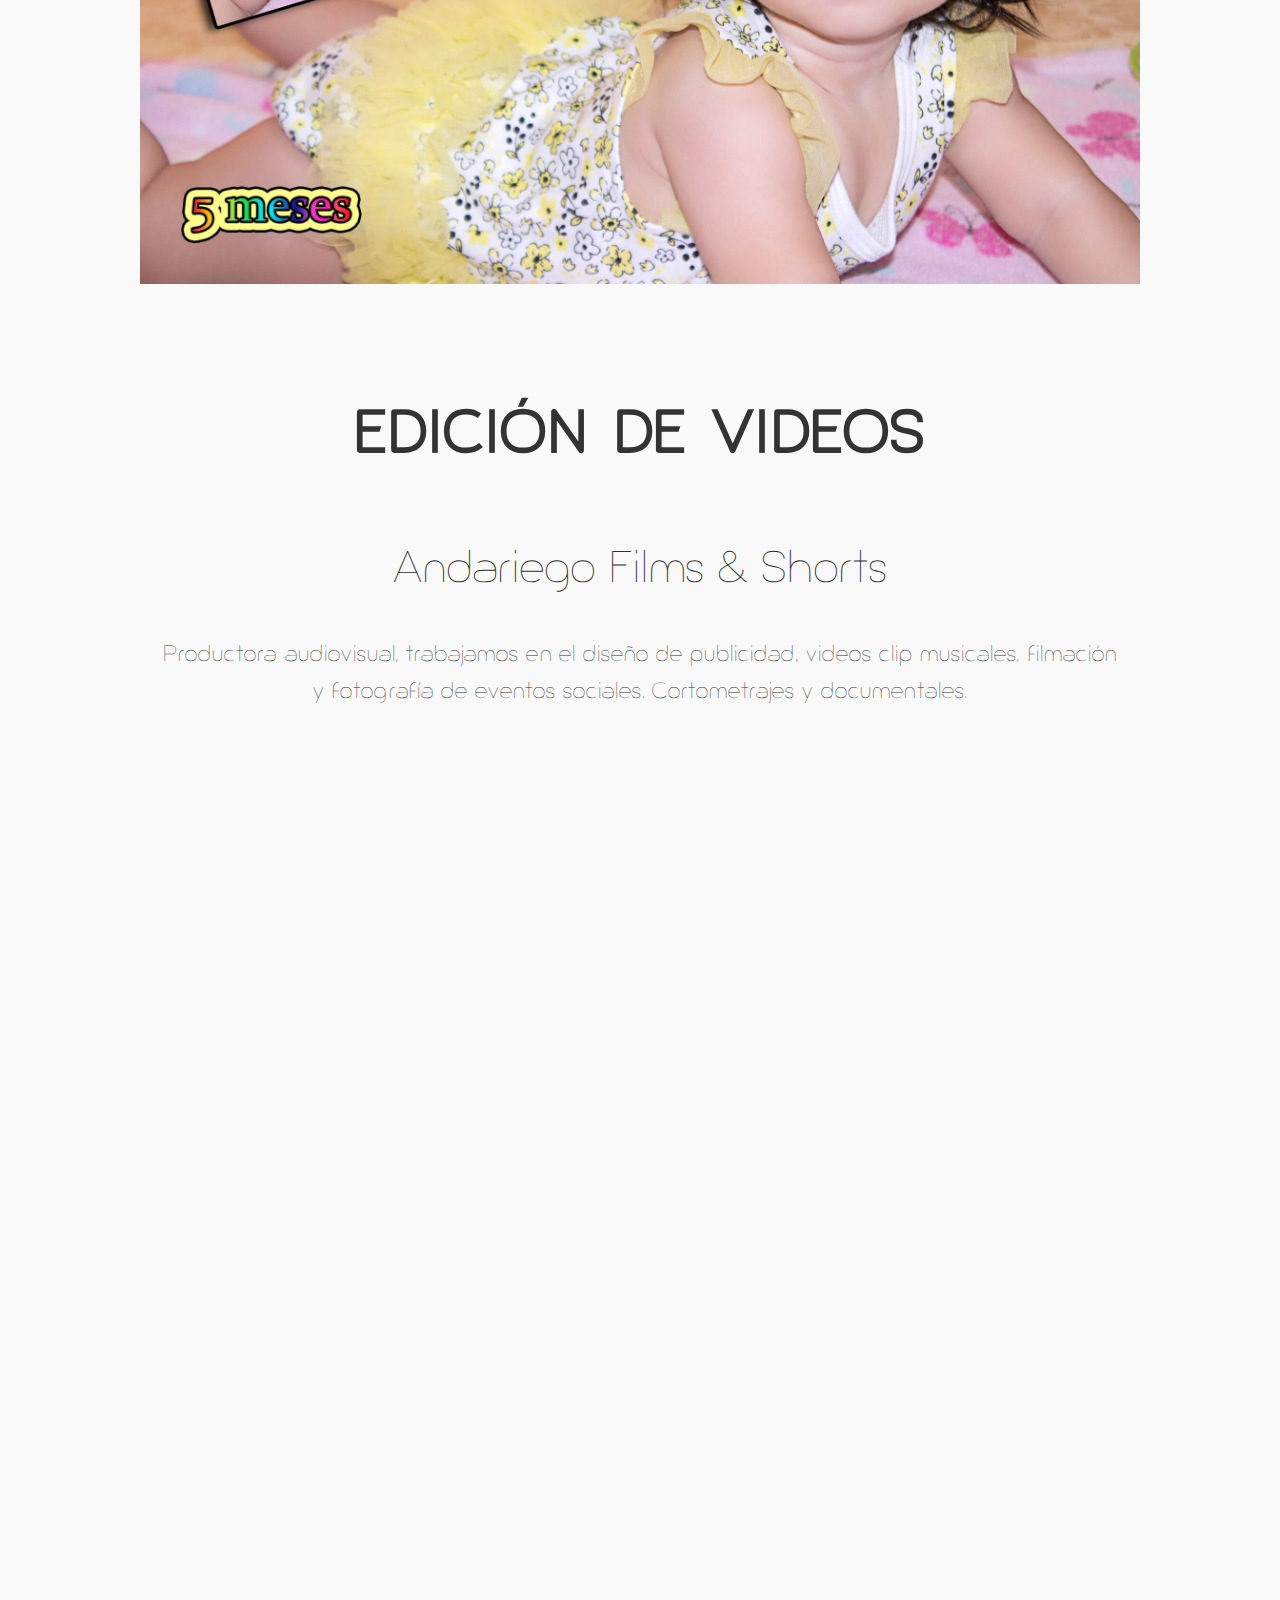
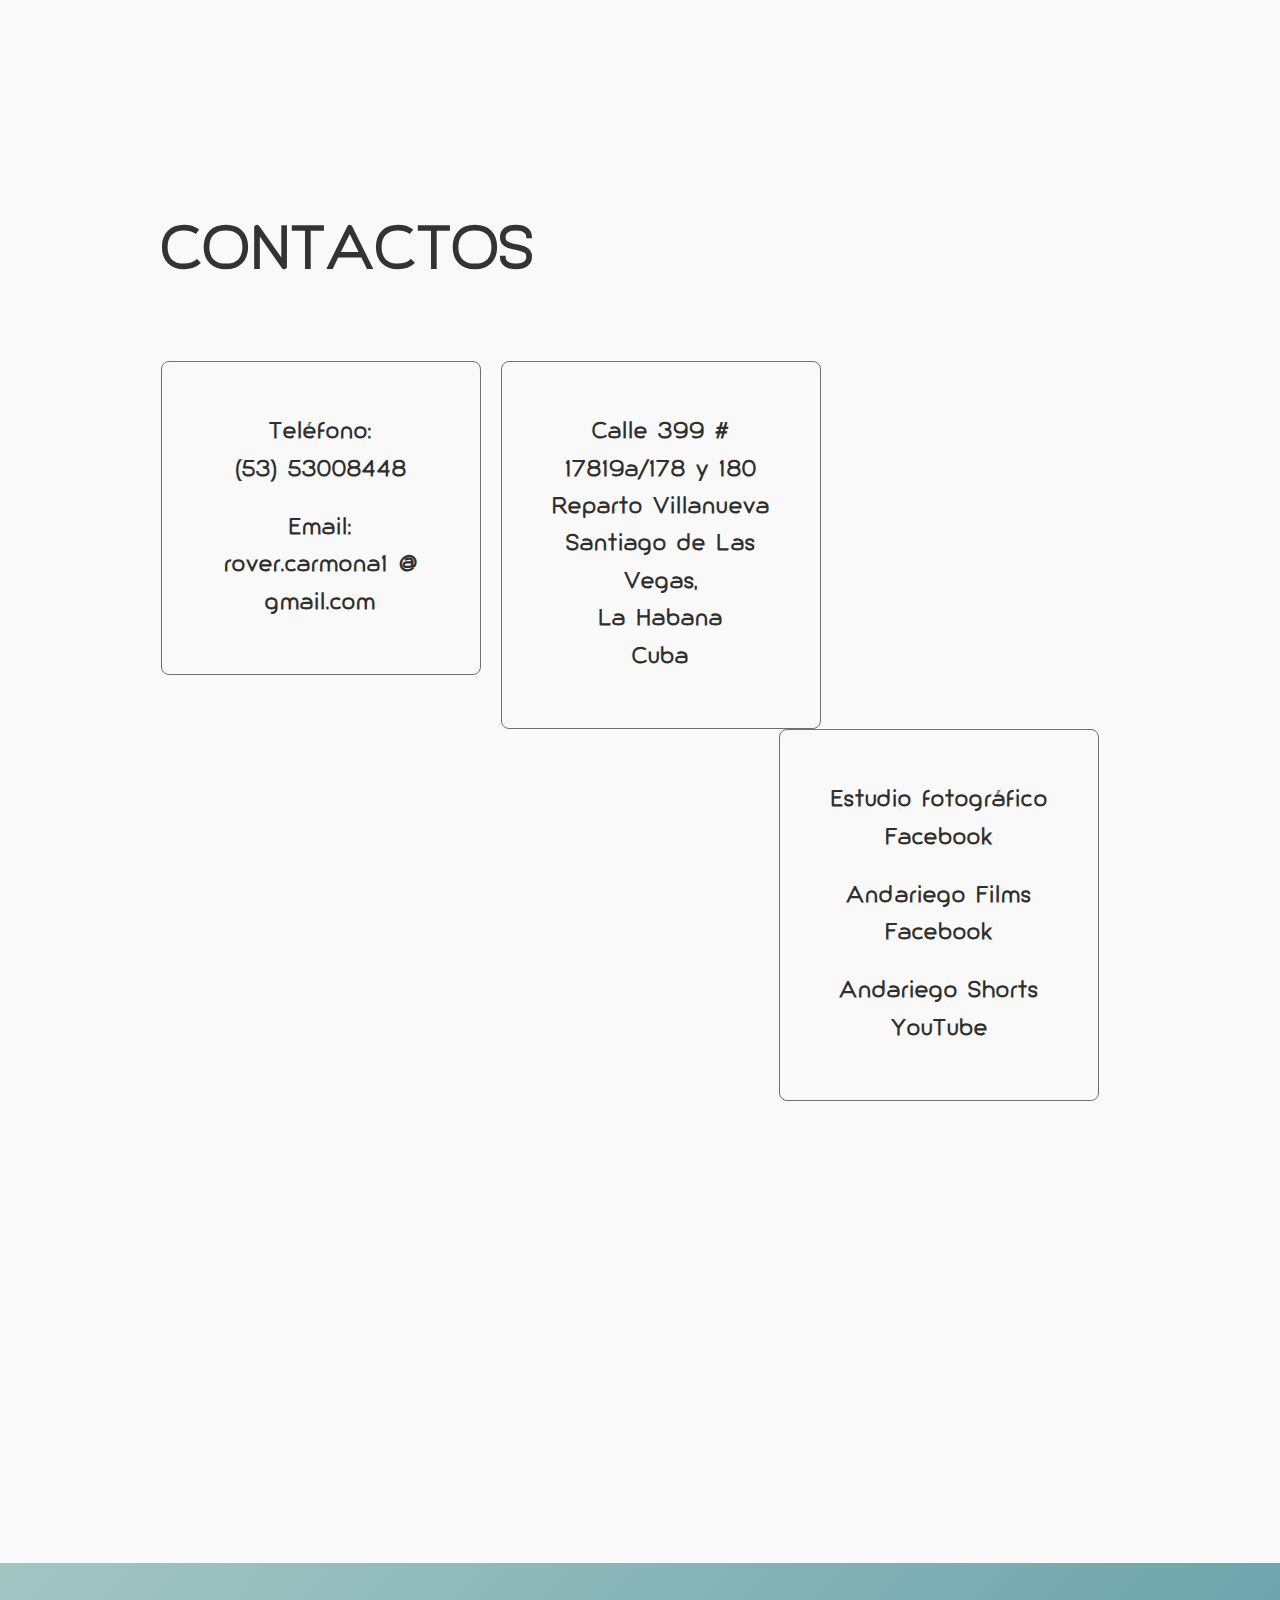
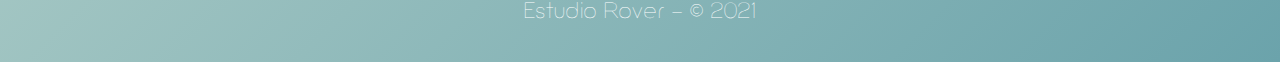
==== commit 3dc2c5b1: "Add analytics javascript module" ====
--- a/index.html
+++ b/index.html
@@ -2,6 +2,11 @@
 <html xmlns="http://www.w3.org/1999/xhtml">
   <head>
     <script async src="https://www.googletagmanager.com/gtag/js?id=G-KF5BJ2VDZE"></script>
+    <meta http-equiv="Content-Type" content="text/html; charset=utf-8" />
+    <meta name="viewport" content="width=device-width, initial-scale=1" />
+    <meta name="apple-mobile-web-app-capable" content="yes" />
+    <meta name="apple-mobile-web-app-status-bar-style" content="#FFFFFA" />
+    <meta name="apple-mobile-web-app-title" content="Estudio Rover" />
     <title>Estudio Rover</title>
     <meta name="description" content="Estudio de fotografia y productora audiovisual en Santiago de Las Vegas, La Habana, Cuba. Bodas, quince cumpleaños, videos clip musicales, cortometrajes y documentales" />
     <meta name="keywords" content="Estudio Rover, De Andariego Films, servicios de fotografía, fotografía, filmación, renta de trajes y disfraces, niños, bodas, quince cumpleaños, eventos sociales, productora audiovisual, diseño de publicidad, videos clip musicales, cortometrajes, documentales, Santiago de Las Vegas, La Habana, Cuba" />
@@ -17,68 +22,82 @@
     <meta property="og:site_name" content="Estudio Rover" />
     <meta property="og:image" content="https://estudiorover.com/images/og.jpg" />
     <meta property="og:image:type" content="image/jpeg" />
-
-    <meta http-equiv="Content-Type" content="text/html; charset=utf-8" />
-    <meta name="viewport" content="width=device-width, initial-scale=1" />
-    <meta name="mobile-web-app-capable" content="yes">
-    <meta name="apple-mobile-web-app-status-bar-style" content="#6BA3AB" />
-    <meta name="apple-mobile-web-app-title" content="Estudio Rover" />
-    <meta name="author" content="Alessandro Rabitti - https://alessandrorabitti.com">
   </head>
   <body>
-    <header>
-      <div class="header">
-        <div class="logo">
-          <h1><a href="index.html">Estudio Rover</a></h1>
+    <div id="presentation">
+      <header>
+        <div class="container">
+          <div id="logo">
+            <h1><a href="#">Estudio Rover</a></h1>
+          </div>
+        </div>
+      </header>
+
+      <section class="container">
+        <div class="title">
+          <h2>Estudio fotográfico</h2>
+          <span class="inline">La imagen que define tu estilo</span>
+        </div>
+        <p>
+          Servicios de fotografía, renta de trajes y disfraces, fotografía de
+          niños, bodas, quince cumpleaños, eventos sociales.
+        </p>
+      </section>
+
+      <div id="assets">
+        <div class="container">
+          <img src="images/foto1.png" alt="" />
+          <img src="images/foto2.jpg" alt="" />
+          <img src="images/foto3.jpg" alt="" />
+          <img src="images/foto5.jpg" alt="" />
         </div>
       </div>
-    </header>
 
-    <div class="presentation">
-      <section class="container section-text">
+      <section class="container">
         <div class="title">
-          <h3>Estudio Rover: donde la imagen se convierte en arte.</h3>
+          <h2>Edición de videos</h2>
+          <span class="inline">Andariego Films & Shorts</span>
         </div>
+        <p>
+          Productora audiovisual, trabajamos en el diseño de publicidad, videos
+          clip musicales, filmación y fotografía de eventos sociales.
+          Cortometrajes y documentales.
+        </p>
       </section>
 
-      <div class="home">
-        <div class="home-blocks-wrapper">
-          <div class="home-blocks">
-            <a href="foto.html" class="home-block">
-              <img src="images/home_foto.jpg" alt="Estudio Rover - Foto" />
-              <span>Foto</span>
-            </a>
-            <a href="video.html" class="home-block">
-              <img src="images/home_video.jpg" alt="Andriago Films - Video" />
-              <span>Video</span>
-            </a>
-          </div>
+      <div id="assets">
+        <div class="container">
+          <iframe
+            width="560"
+            height="315"
+            src="https://www.youtube.com/embed/L70YwuqvKUc"
+            frameborder="0"
+            allow="accelerometer; autoplay; clipboard-write; encrypted-media; gyroscope; picture-in-picture"
+            allowfullscreen
+          ></iframe>
+          <iframe
+            width="560"
+            height="315"
+            src="https://www.youtube.com/embed/XN6n-3x2SPs"
+            frameborder="0"
+            allow="accelerometer; autoplay; clipboard-write; encrypted-media; gyroscope; picture-in-picture"
+            allowfullscreen
+          ></iframe>
+          <iframe
+            width="560"
+            height="315"
+            src="https://www.youtube.com/embed/5v8Rt5y47q4"
+            frameborder="0"
+            allow="accelerometer; autoplay; clipboard-write; encrypted-media; gyroscope; picture-in-picture"
+            allowfullscreen
+          ></iframe>
         </div>
-    </div>
+      </div>
 
-    <section class="container section-text">
-      <p>
-        Luces. Cámara. Emoción. Cada foto, cada toma… una historia que merece ser contada.
-      </p>
-      <p>
-        En 2016, <b>Roberto Luis Carmona Muñoz</b> decidió arriesgarlo todo. Dejando atrás la seguridad de un trabajo estable, siguió su verdadera pasión: la fotografía. Así nació <a href="foto.html">Estudios Rover</a>, un espacio donde la luz y el encuadre se convirtieron en su lenguaje. La magia de capturar instantes lo llevó a descubrir una nueva dimensión: el cine.
-      </p>
-      <p>
-        En 2018, dio el siguiente paso y fundó <a href="video.html">Andariego Films</a>, una productora dedicada al video y al cine. Aquí, la imagen cobra vida, el movimiento cuenta historias y cada proyecto se convierte en una experiencia cinematográfica.
-      </p>
-      <p>
-        Hoy, Rover fusiona la potencia de la fotografía con la narrativa del cine para crear imágenes que impactan y relatos que dejan huella. Su trabajo ha cruzado fronteras, colaborando con clientes y proyectos a nivel internacional.
-      </p>
-      <p>
-        Desde Cuba para el mundo. Creemos en la magia de la imagen. ¿Listo para brillar?
-      </p>
-    </section>
-
-
-      <div class="contacts-wrapper container">
+      <div id="contacts-wrapper" class="container">
         <div class="title">
           <h2>Contactos</h2>
-          <div class="contacts">
+          <div id="contacts">
             <div class="contact-wrapper">
               <div class="contact">
                 <p>
@@ -123,14 +142,6 @@
                 </p>
                 <p>
                   <a
-                    href="https://youtube.com/@andariegofilms627?si=3qGuX6psXGKBavZb"
-                    target="_blank"
-                  >
-                    Andariego Films YouTube
-                  </a>
-                </p>
-                <p>
-                  <a
                     href="https://youtube.com/@andariegoshorts?si=DlS-64WkNulEeVi6"
                     target="_blank"
                   >
@@ -144,8 +155,8 @@
       </div>
     </div>
 
-    <div class="map-wrapper">
-      <div class="map">
+    <div id="map-wrapper">
+      <div id="map">
         <iframe
           src="https://www.google.com/maps/embed?pb=!1m14!1m8!1m3!1d14693.577293219903!2d-82.3830353!3d22.9725229!3m2!1i1024!2i768!4f13.1!3m3!1m2!1s0x0%3A0x76e0856d59a3b33a!2sEstudio%20Rover%20foto%20y%20video!5e0!3m2!1sit!2snl!4v1619965318423!5m2!1sit!2snl"
           width="1000"
@@ -158,7 +169,7 @@
     </div>
 
     <footer class="container">
-      <p>Estudio Rover - &copy; 2025</p>
+      <p>Estudio Rover - &copy; 2021</p>
     </footer>
 
     <script async src="analytics.js"></script>
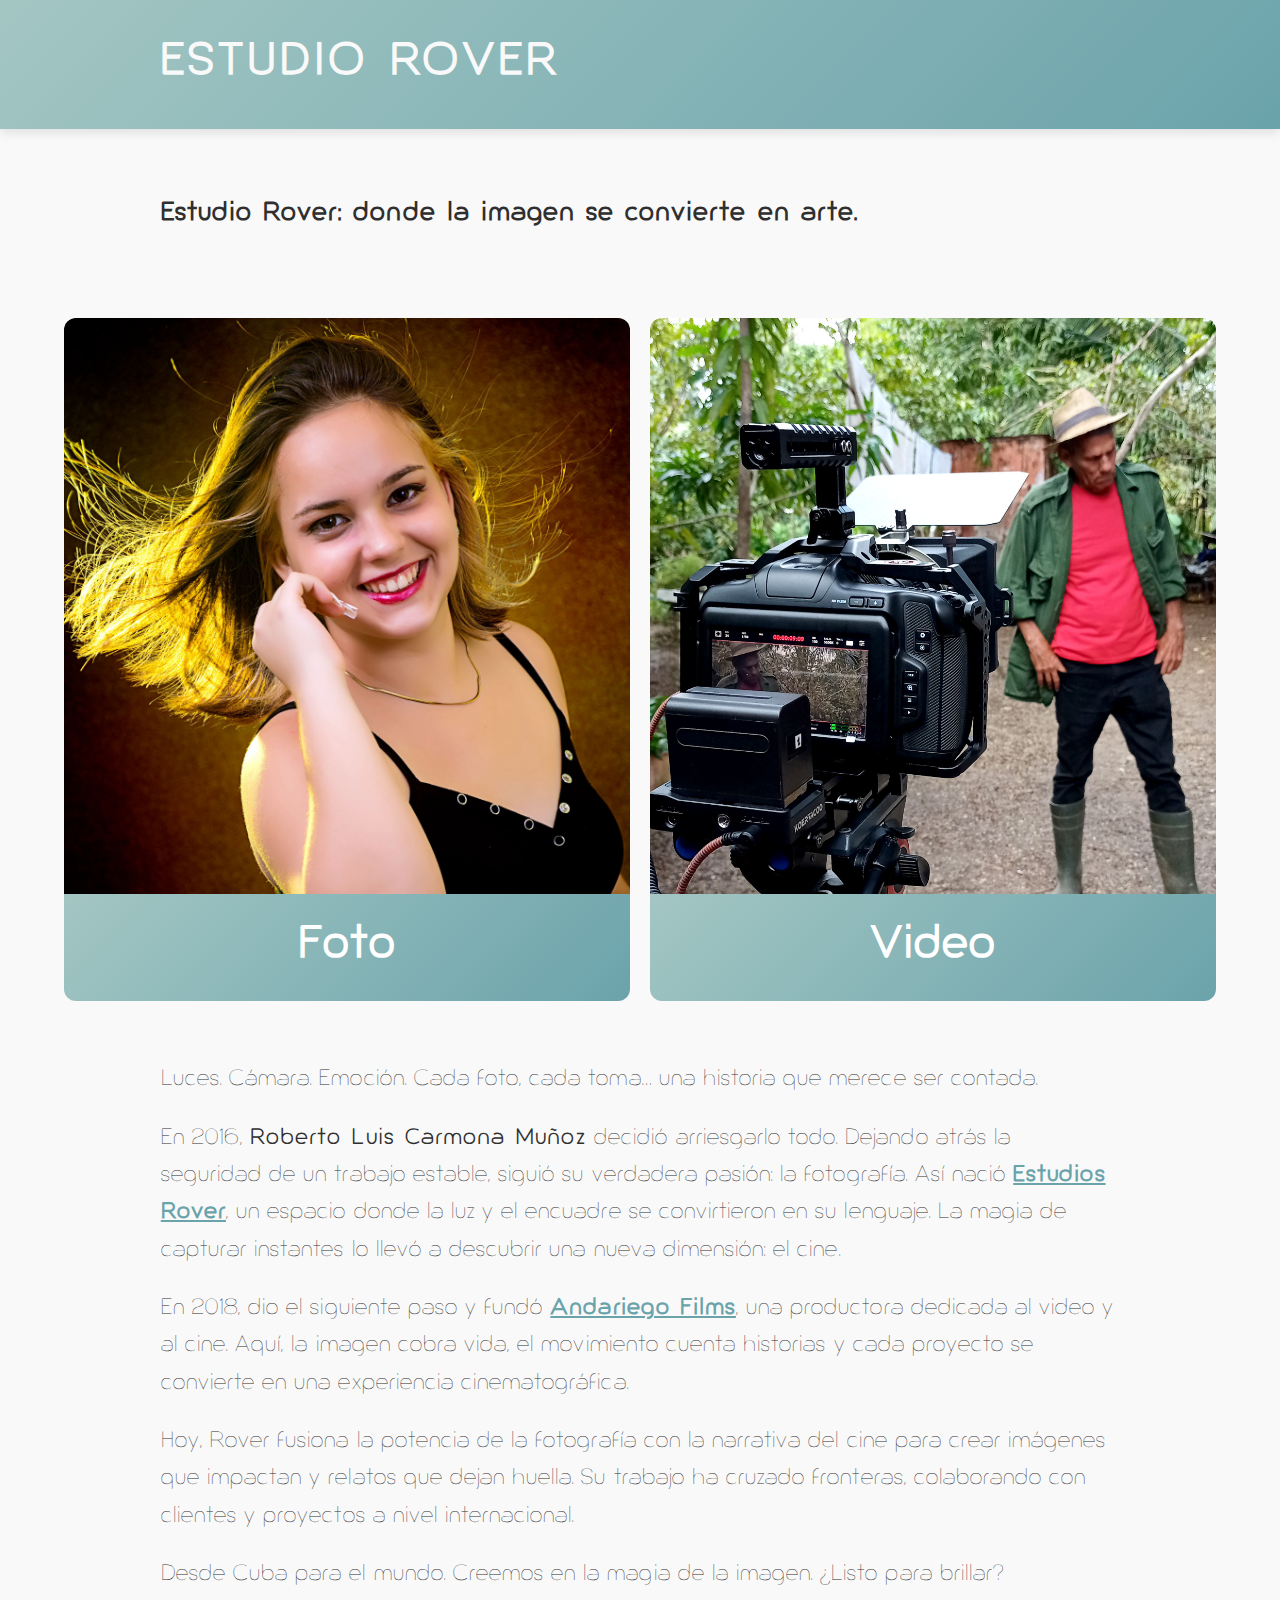
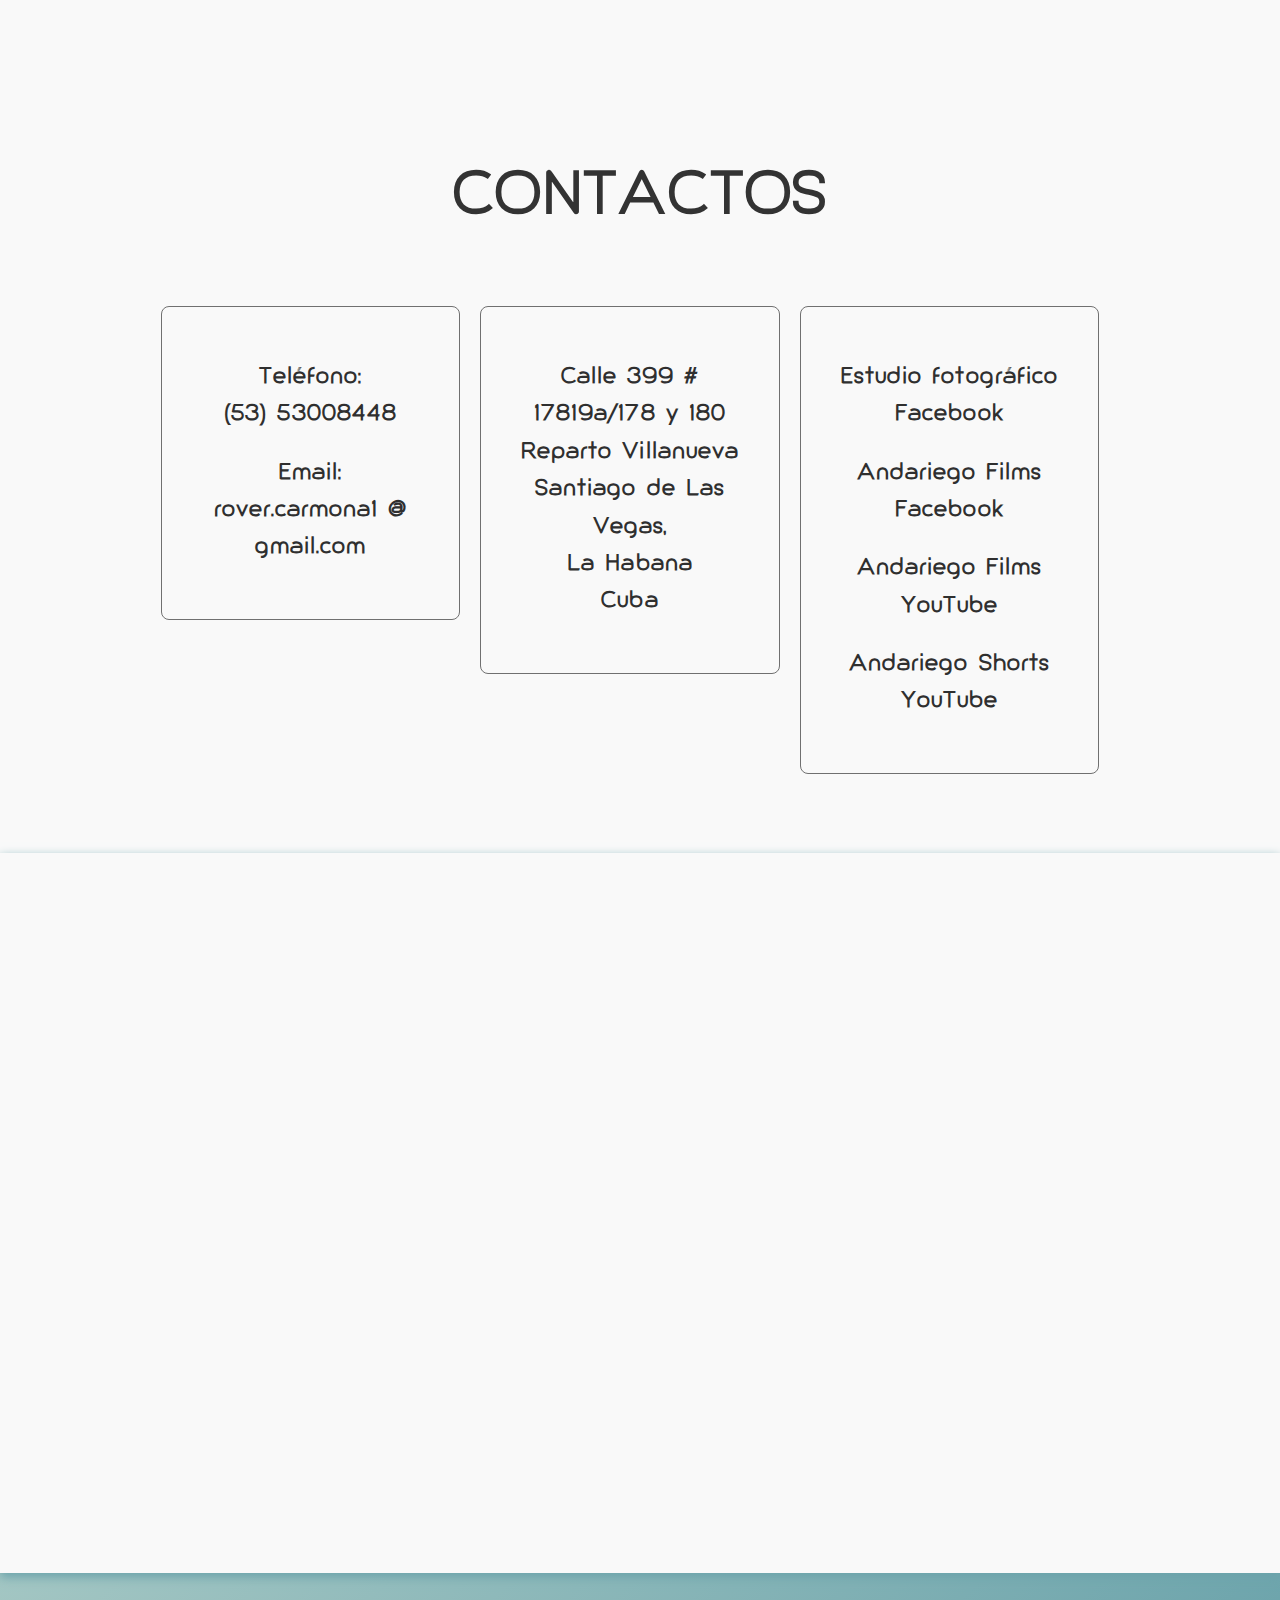
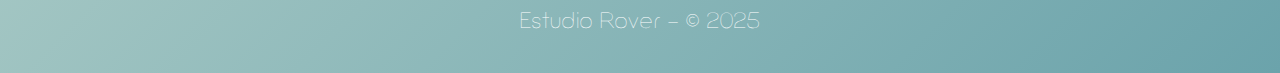
==== commit 567c3b4c: "Merge pull request #3 from estudio-rover/restyle" ====
--- a/index.html
+++ b/index.html
@@ -2,11 +2,6 @@
 <html xmlns="http://www.w3.org/1999/xhtml">
   <head>
     <script async src="https://www.googletagmanager.com/gtag/js?id=G-KF5BJ2VDZE"></script>
-    <meta http-equiv="Content-Type" content="text/html; charset=utf-8" />
-    <meta name="viewport" content="width=device-width, initial-scale=1" />
-    <meta name="apple-mobile-web-app-capable" content="yes" />
-    <meta name="apple-mobile-web-app-status-bar-style" content="#FFFFFA" />
-    <meta name="apple-mobile-web-app-title" content="Estudio Rover" />
     <title>Estudio Rover</title>
     <meta name="description" content="Estudio de fotografia y productora audiovisual en Santiago de Las Vegas, La Habana, Cuba. Bodas, quince cumpleaños, videos clip musicales, cortometrajes y documentales" />
     <meta name="keywords" content="Estudio Rover, De Andariego Films, servicios de fotografía, fotografía, filmación, renta de trajes y disfraces, niños, bodas, quince cumpleaños, eventos sociales, productora audiovisual, diseño de publicidad, videos clip musicales, cortometrajes, documentales, Santiago de Las Vegas, La Habana, Cuba" />
@@ -22,82 +17,68 @@
     <meta property="og:site_name" content="Estudio Rover" />
     <meta property="og:image" content="https://estudiorover.com/images/og.jpg" />
     <meta property="og:image:type" content="image/jpeg" />
+
+    <meta http-equiv="Content-Type" content="text/html; charset=utf-8" />
+    <meta name="viewport" content="width=device-width, initial-scale=1" />
+    <meta name="mobile-web-app-capable" content="yes">
+    <meta name="apple-mobile-web-app-status-bar-style" content="#6BA3AB" />
+    <meta name="apple-mobile-web-app-title" content="Estudio Rover" />
+    <meta name="author" content="Alessandro Rabitti - https://alessandrorabitti.com">
   </head>
   <body>
-    <div id="presentation">
-      <header>
-        <div class="container">
-          <div id="logo">
-            <h1><a href="#">Estudio Rover</a></h1>
+    <header>
+      <div class="header">
+        <div class="logo">
+          <h1><a href="index.html">Estudio Rover</a></h1>
+        </div>
+      </div>
+    </header>
+
+    <div class="presentation">
+      <section class="container section-text">
+        <div class="title">
+          <h3>Estudio Rover: donde la imagen se convierte en arte.</h3>
+        </div>
+      </section>
+
+      <div class="home">
+        <div class="home-blocks-wrapper">
+          <div class="home-blocks">
+            <a href="foto.html" class="home-block">
+              <img src="images/home_foto.jpg" alt="Estudio Rover - Foto" />
+              <span>Foto</span>
+            </a>
+            <a href="video.html" class="home-block">
+              <img src="images/home_video.jpg" alt="Andriago Films - Video" />
+              <span>Video</span>
+            </a>
           </div>
         </div>
-      </header>
+    </div>
 
-      <section class="container">
-        <div class="title">
-          <h2>Estudio fotográfico</h2>
-          <span class="inline">La imagen que define tu estilo</span>
-        </div>
-        <p>
-          Servicios de fotografía, renta de trajes y disfraces, fotografía de
-          niños, bodas, quince cumpleaños, eventos sociales.
-        </p>
-      </section>
+    <section class="container section-text">
+      <p>
+        Luces. Cámara. Emoción. Cada foto, cada toma… una historia que merece ser contada.
+      </p>
+      <p>
+        En 2016, <b>Roberto Luis Carmona Muñoz</b> decidió arriesgarlo todo. Dejando atrás la seguridad de un trabajo estable, siguió su verdadera pasión: la fotografía. Así nació <a href="foto.html">Estudios Rover</a>, un espacio donde la luz y el encuadre se convirtieron en su lenguaje. La magia de capturar instantes lo llevó a descubrir una nueva dimensión: el cine.
+      </p>
+      <p>
+        En 2018, dio el siguiente paso y fundó <a href="video.html">Andariego Films</a>, una productora dedicada al video y al cine. Aquí, la imagen cobra vida, el movimiento cuenta historias y cada proyecto se convierte en una experiencia cinematográfica.
+      </p>
+      <p>
+        Hoy, Rover fusiona la potencia de la fotografía con la narrativa del cine para crear imágenes que impactan y relatos que dejan huella. Su trabajo ha cruzado fronteras, colaborando con clientes y proyectos a nivel internacional.
+      </p>
+      <p>
+        Desde Cuba para el mundo. Creemos en la magia de la imagen. ¿Listo para brillar?
+      </p>
+    </section>
 
-      <div id="assets">
-        <div class="container">
-          <img src="images/foto1.png" alt="" />
-          <img src="images/foto2.jpg" alt="" />
-          <img src="images/foto3.jpg" alt="" />
-          <img src="images/foto5.jpg" alt="" />
-        </div>
-      </div>
 
-      <section class="container">
-        <div class="title">
-          <h2>Edición de videos</h2>
-          <span class="inline">Andariego Films & Shorts</span>
-        </div>
-        <p>
-          Productora audiovisual, trabajamos en el diseño de publicidad, videos
-          clip musicales, filmación y fotografía de eventos sociales.
-          Cortometrajes y documentales.
-        </p>
-      </section>
-
-      <div id="assets">
-        <div class="container">
-          <iframe
-            width="560"
-            height="315"
-            src="https://www.youtube.com/embed/L70YwuqvKUc"
-            frameborder="0"
-            allow="accelerometer; autoplay; clipboard-write; encrypted-media; gyroscope; picture-in-picture"
-            allowfullscreen
-          ></iframe>
-          <iframe
-            width="560"
-            height="315"
-            src="https://www.youtube.com/embed/XN6n-3x2SPs"
-            frameborder="0"
-            allow="accelerometer; autoplay; clipboard-write; encrypted-media; gyroscope; picture-in-picture"
-            allowfullscreen
-          ></iframe>
-          <iframe
-            width="560"
-            height="315"
-            src="https://www.youtube.com/embed/5v8Rt5y47q4"
-            frameborder="0"
-            allow="accelerometer; autoplay; clipboard-write; encrypted-media; gyroscope; picture-in-picture"
-            allowfullscreen
-          ></iframe>
-        </div>
-      </div>
-
-      <div id="contacts-wrapper" class="container">
+      <div class="contacts-wrapper container">
         <div class="title">
           <h2>Contactos</h2>
-          <div id="contacts">
+          <div class="contacts">
             <div class="contact-wrapper">
               <div class="contact">
                 <p>
@@ -142,6 +123,14 @@
                 </p>
                 <p>
                   <a
+                    href="https://youtube.com/@andariegofilms627?si=3qGuX6psXGKBavZb"
+                    target="_blank"
+                  >
+                    Andariego Films YouTube
+                  </a>
+                </p>
+                <p>
+                  <a
                     href="https://youtube.com/@andariegoshorts?si=DlS-64WkNulEeVi6"
                     target="_blank"
                   >
@@ -155,8 +144,8 @@
       </div>
     </div>
 
-    <div id="map-wrapper">
-      <div id="map">
+    <div class="map-wrapper">
+      <div class="map">
         <iframe
           src="https://www.google.com/maps/embed?pb=!1m14!1m8!1m3!1d14693.577293219903!2d-82.3830353!3d22.9725229!3m2!1i1024!2i768!4f13.1!3m3!1m2!1s0x0%3A0x76e0856d59a3b33a!2sEstudio%20Rover%20foto%20y%20video!5e0!3m2!1sit!2snl!4v1619965318423!5m2!1sit!2snl"
           width="1000"
@@ -169,7 +158,7 @@
     </div>
 
     <footer class="container">
-      <p>Estudio Rover - &copy; 2021</p>
+      <p>Estudio Rover - &copy; 2025</p>
     </footer>
 
     <script async src="analytics.js"></script>
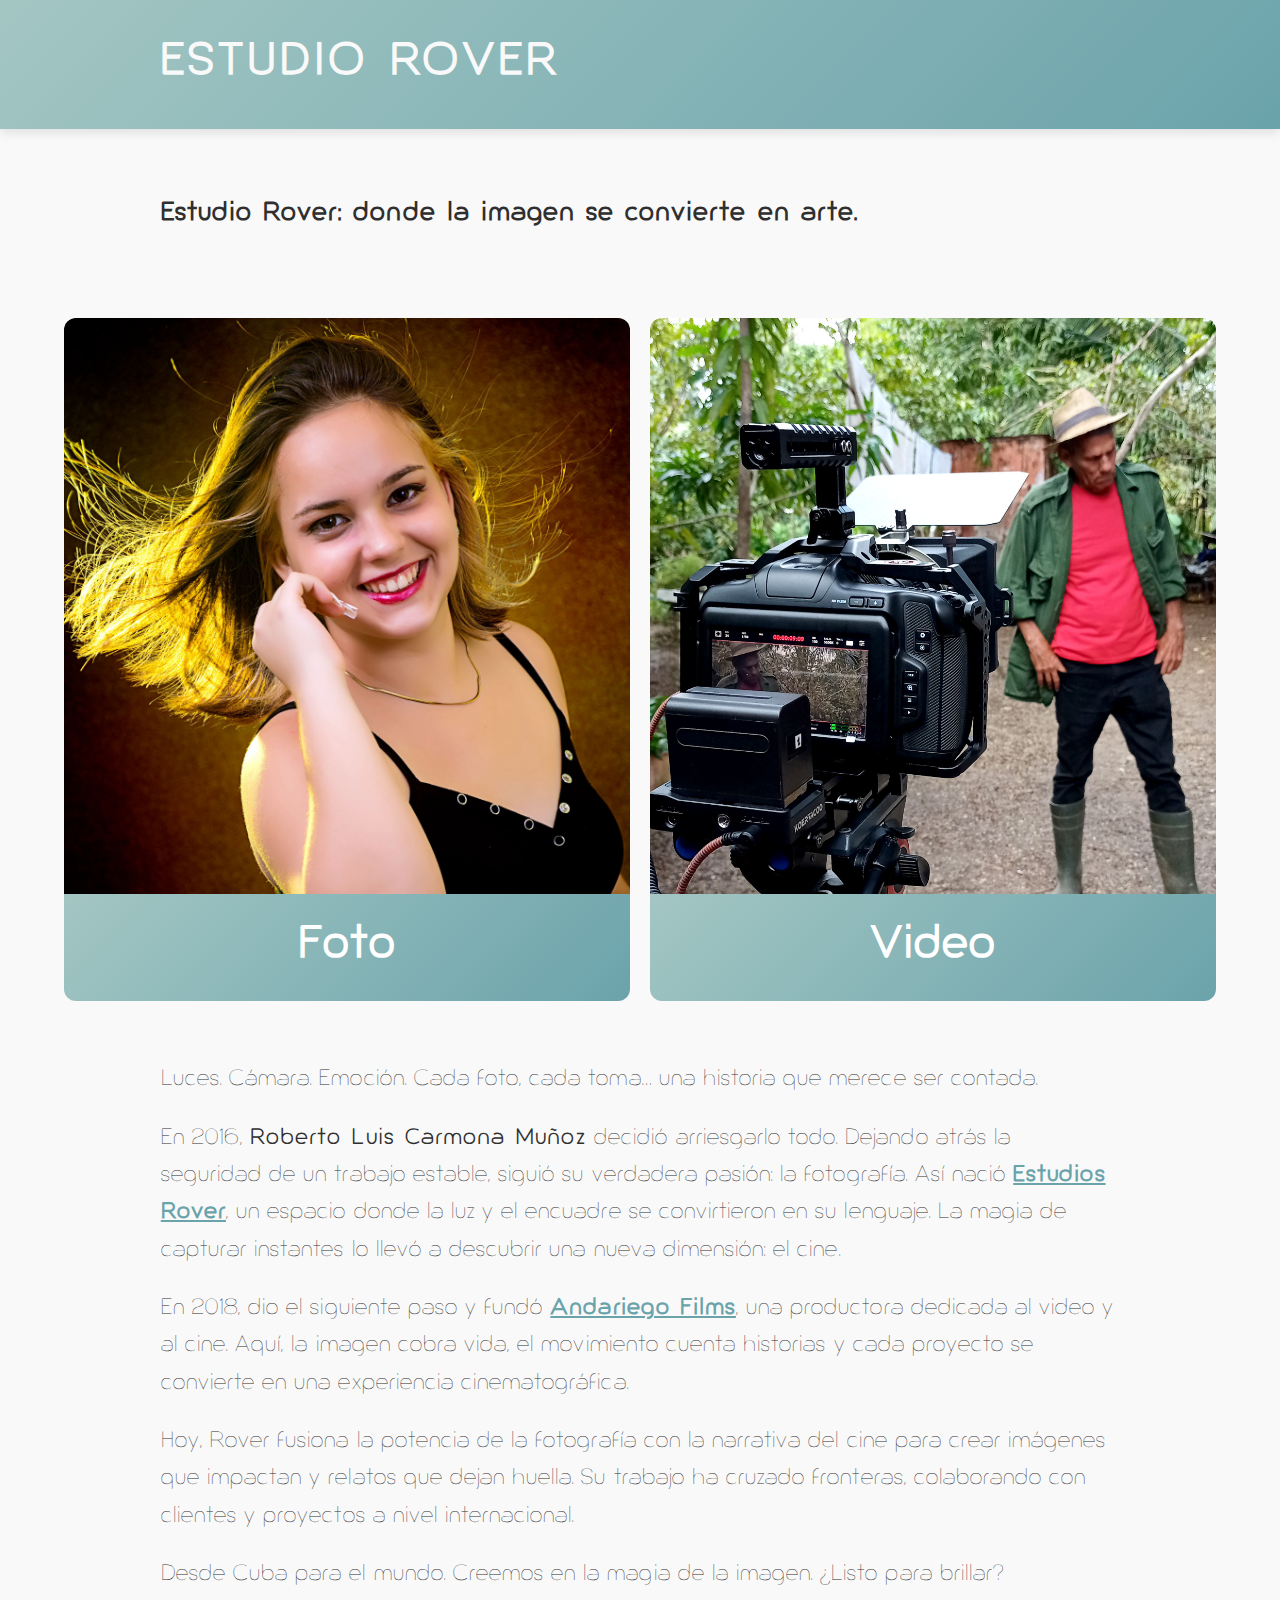
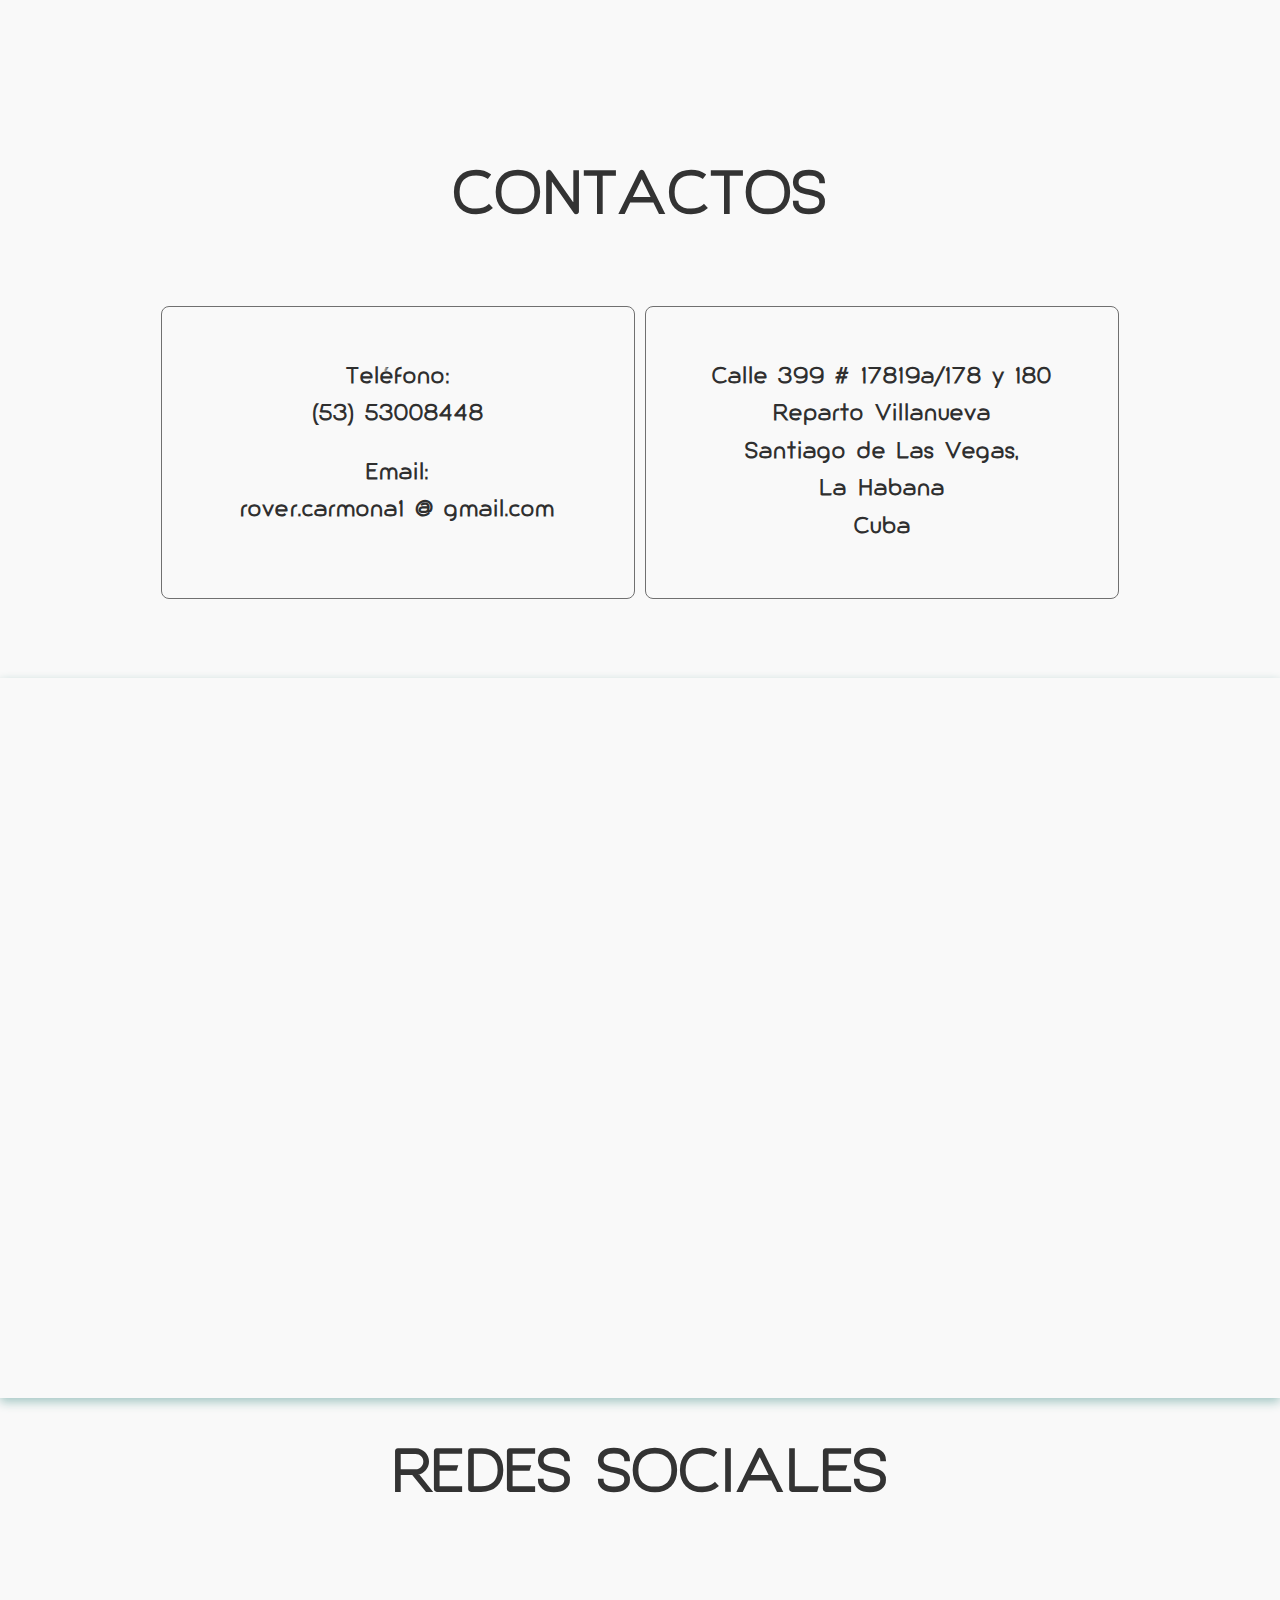
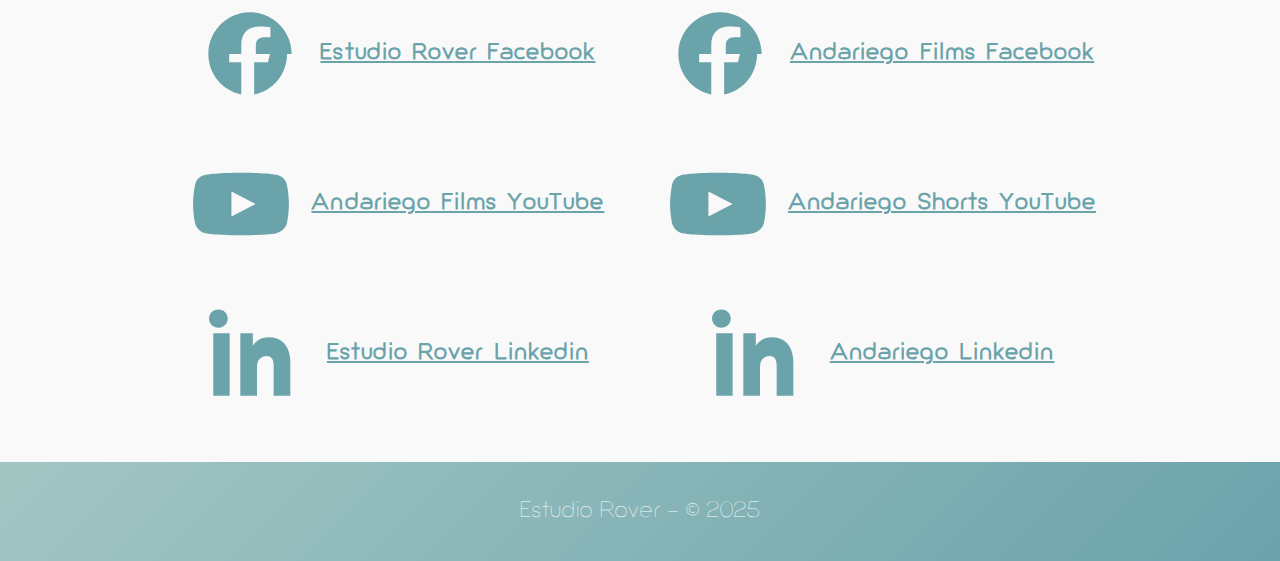
==== commit 59d90a6b: "Improve Contactos and Redes Socialeses" ====
--- a/index.html
+++ b/index.html
@@ -15,7 +15,7 @@
     <meta property="og:description" content="Estudio de fotografia y productora audiovisual en Santiago de Las Vegas, La Habana, Cuba. Bodas, quince cumpleaños, videos clip musicales, cortometrajes y documentales" />
     <meta property="og:url" content="https://estudiorover.com/" />
     <meta property="og:site_name" content="Estudio Rover" />
-    <meta property="og:image" content="https://estudiorover.com/images/og.jpg" />
+    <meta property="og:image" content="https://estudiorover.com/public/images/og.jpg" />
     <meta property="og:image:type" content="image/jpeg" />
 
     <meta http-equiv="Content-Type" content="text/html; charset=utf-8" />
@@ -45,11 +45,11 @@
         <div class="home-blocks-wrapper">
           <div class="home-blocks">
             <a href="foto.html" class="home-block">
-              <img src="images/home_foto.jpg" alt="Estudio Rover - Foto" />
+              <img src="public/images/home_foto.jpg" alt="Estudio Rover - Foto" />
               <span>Foto</span>
             </a>
             <a href="video.html" class="home-block">
-              <img src="images/home_video.jpg" alt="Andriago Films - Video" />
+              <img src="public/images/home_video.jpg" alt="Andriago Films - Video" />
               <span>Video</span>
             </a>
           </div>
@@ -79,65 +79,25 @@
         <div class="title">
           <h2>Contactos</h2>
           <div class="contacts">
-            <div class="contact-wrapper">
-              <div class="contact">
-                <p>
-                  <a href="tel:+5353008448">
-                    Teléfono:<br />(53) 53008448
-                  </a>
-                </p>
-                <p>
-                  <a href="mailto:rover.carmona1@gmail.com">
-                    Email:<br />rover.carmona1 @ gmail.com
-                  </a>
-                </p>
-              </div>
+            <div class="contact">
+              <p>
+                <a href="tel:+5353008448">
+                  Teléfono:<br />(53) 53008448
+                </a>
+              </p>
+              <p>
+                <a href="mailto:rover.carmona1@gmail.com">
+                  Email:<br />rover.carmona1 @ gmail.com
+                </a>
+              </p>
             </div>
-            <div class="contact-wrapper">
-              <div class="contact">
-                <p>
-                  Calle 399 # 17819a/178 y 180<br />
-                  Reparto Villanueva<br />
-                  Santiago de Las Vegas,<br />La Habana<br />
-                  Cuba
-                </p>
-              </div>
-            </div>
-            <div class="contact-wrapper">
-              <div class="contact">
-                <p>
-                  <a
-                    href="https://www.facebook.com/profile.php?id=100013199673135"
-                    target="_blank"
-                  >
-                    Estudio fotográfico Facebook
-                  </a>
-                </p>
-                <p>
-                  <a
-                    href="https://www.facebook.com/andariegofilms/"
-                    target="_blank"
-                  >
-                    Andariego Films Facebook
-                  </a>
-                </p>
-                <p>
-                  <a
-                    href="https://youtube.com/@andariegofilms627?si=3qGuX6psXGKBavZb"
-                    target="_blank"
-                  >
-                    Andariego Films YouTube
-                  </a>
-                </p>
-                <p>
-                  <a
-                    href="https://youtube.com/@andariegoshorts?si=DlS-64WkNulEeVi6"
-                    target="_blank"
-                  >
-                    Andariego Shorts YouTube
-                  </a>
-                </p>
-              </div>
+            <div class="contact">
+              <p>
+                Calle 399 # 17819a/178 y 180<br />
+                Reparto Villanueva<br />
+                Santiago de Las Vegas,<br />La Habana<br />
+                Cuba
+              </p>
             </div>
           </div>
         </div>
@@ -157,6 +117,77 @@
       </div>
     </div>
 
+    <div class="presentation">
+      <div class="sn-wrapper container">
+        <div class="title">
+          <h2>Redes Sociales</h2>
+
+          <div class="sn">
+            <div class="sn-item">
+              <a
+                class="sn-item-link"
+                href="https://www.facebook.com/profile.php?id=100013199673135"
+                target="_blank"
+              >
+                <img src="public/icons/facebook.svg" alt="Estudio fotográfico Facebook" />
+                Estudio Rover Facebook
+              </a>
+            </div>
+            <div class="sn-item">
+              <a
+                class="sn-item-link"
+                href="https://www.facebook.com/andariegofilms/"
+                target="_blank"
+              >
+                <img src="public/icons/facebook.svg" alt="Andariego Films Facebook" />
+                Andariego Films Facebook
+              </a>
+            </div>
+            <div class="sn-item">
+              <a
+                class="sn-item-link"
+                href="https://youtube.com/@andariegofilms627?si=3qGuX6psXGKBavZb"
+                target="_blank"
+              >
+                <img src="public/icons/youtube.svg" alt="Andariego Films YouTube" />
+                Andariego Films YouTube
+              </a>
+            </div>
+            <div class="sn-item">
+              <a
+                class="sn-item-link"
+                href="https://youtube.com/@andariegoshorts?si=DlS-64WkNulEeVi6"
+                target="_blank"
+              >
+                <img src="public/icons/youtube.svg" alt="Andariego Shorts YouTube" />
+                Andariego Shorts YouTube
+              </a>
+            </div>
+            <div class="sn-item">
+              <a
+                class="sn-item-link"
+                href="https://www.linkedin.com/company/estudio-rover/"
+                target="_blank"
+              >
+                <img src="public/icons/linkedin.svg" alt="Estudio Rover Linkedin" />
+                Estudio Rover Linkedin
+              </a>
+            </div>
+            <div class="sn-item">
+              <a
+                class="sn-item-link"
+                href="https://www.linkedin.com/company/andariego-films/"
+                target="_blank"
+              >
+                <img src="public/icons/linkedin.svg" alt="Andariego Linkedin" />
+                Andariego Linkedin
+              </a>
+            </div>
+          </div>
+        </div>
+      </div>
+    </div>
+
     <footer class="container">
       <p>Estudio Rover - &copy; 2025</p>
     </footer>
--- a/style.css
+++ b/style.css
@@ -152,23 +152,10 @@
 	text-align: center;
 }
 .contacts {
-	align-items: stretch;
-	display: flex;
-}
-@media screen and (max-width: 960px) {
-  .contacts {
-		align-items: inherit;
-		display: block;
-	}
-	.contacts .contact-wrapper {
-		margin-bottom: 20px;
-		margin-left: 20px;
-		margin-right: 20px;
-		width: -moz-calc(100% - 40px);
-		width: -webkit-calc(100% - 40px);
-		width: -o-calc(100% - 40px);
-		width: calc(100% - 40px);
-	}
+	display: flex;
+	flex-wrap: wrap;
+	gap: 10px;
+	max-width: 1000px;
 }
 .contact {
 	border: 1px solid #707070;
@@ -177,28 +164,22 @@
 	font-weight: bold;
 	padding: 2.5em 0.5em 1.5em 0.5em;
 	text-align: center;
+	flex: 1 1 calc(50% - 60px);
+}
+@media screen and (max-width: 960px) {
+	.contact {
+		flex: 1 1 100%;
+		font-size: 0.8em;
+	}
+}
+@media screen and (max-width: 374px) {
+	.contact {
+		font-size: 0.5em;
+	}
 }
 .contact a {
 	color: #2F2F2F;
 	text-decoration: none;
-}
-.contact-wrapper {
-	float: left;
-	margin-right: 20px;
-	width: 320px;
-}
-.contact-wrapper:last-child {
-  float: right;
-}
-@media screen and (max-width: 960px) {
-	.contact {
-		font-size: 0.8em;
-	}
-}
-@media screen and (max-width: 374px) {
-	.contact {
-		font-size: 0.5em;
-	}
 }
 
 /* Map */
@@ -207,7 +188,7 @@
 	padding-bottom: 56.25%;
 	position: relative;
 	overflow: hidden;
-	box-shadow: 0px 4px 10px #6BA3AB;
+	box-shadow: 0px 4px 10px #A3C6C3;
 }
 .map iframe {
 	position: absolute;
@@ -216,6 +197,46 @@
 	width: 100%;
 	height: 100%;
 	border: none;
+}
+
+/* Social Networs */
+.sn-wrapper .title {
+	text-align: center;
+	margin-top: 40px;
+}
+.sn {
+	display: flex;
+	flex-wrap: wrap;
+	gap: 10px;
+	max-width: 1000px;
+	margin: auto;
+}
+.sn-item{
+	flex: 1 1 calc(50% - 60px);
+	padding: 20px;
+	text-align: center;
+	border-radius: 5px;
+}
+.sn-item-link {
+	display: flex;
+	align-items: center;
+	justify-content: center;
+	gap: 20px;
+}
+@media screen and (max-width: 960px) {
+	.sn-item {
+		flex: 1 1 100%;
+	}
+	.sn-item-link img {
+		width: 60px;
+		height: 60px;
+	}
+}
+@media screen and (max-width: 374px) {
+	.sn-item-link img {
+		width: 30px;
+		height: 30px;
+	}
 }
 
 /* Copyright */
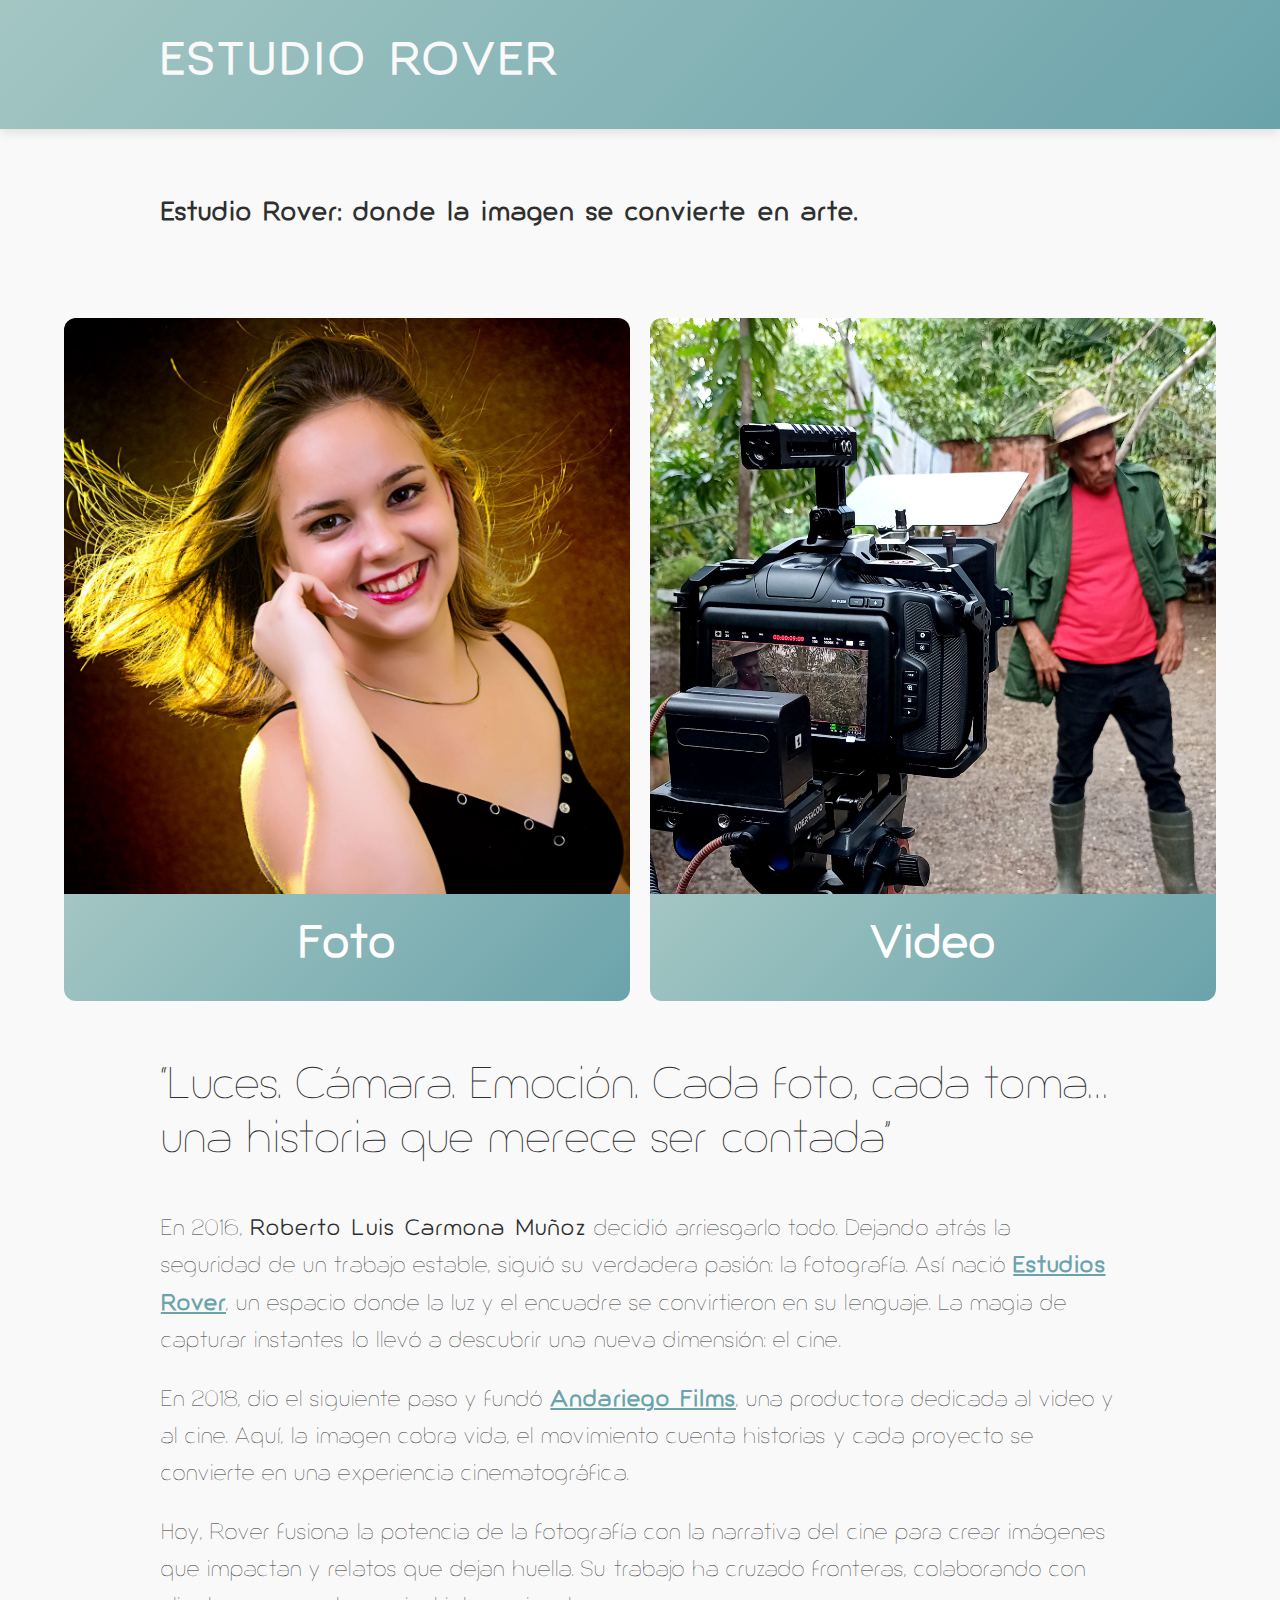
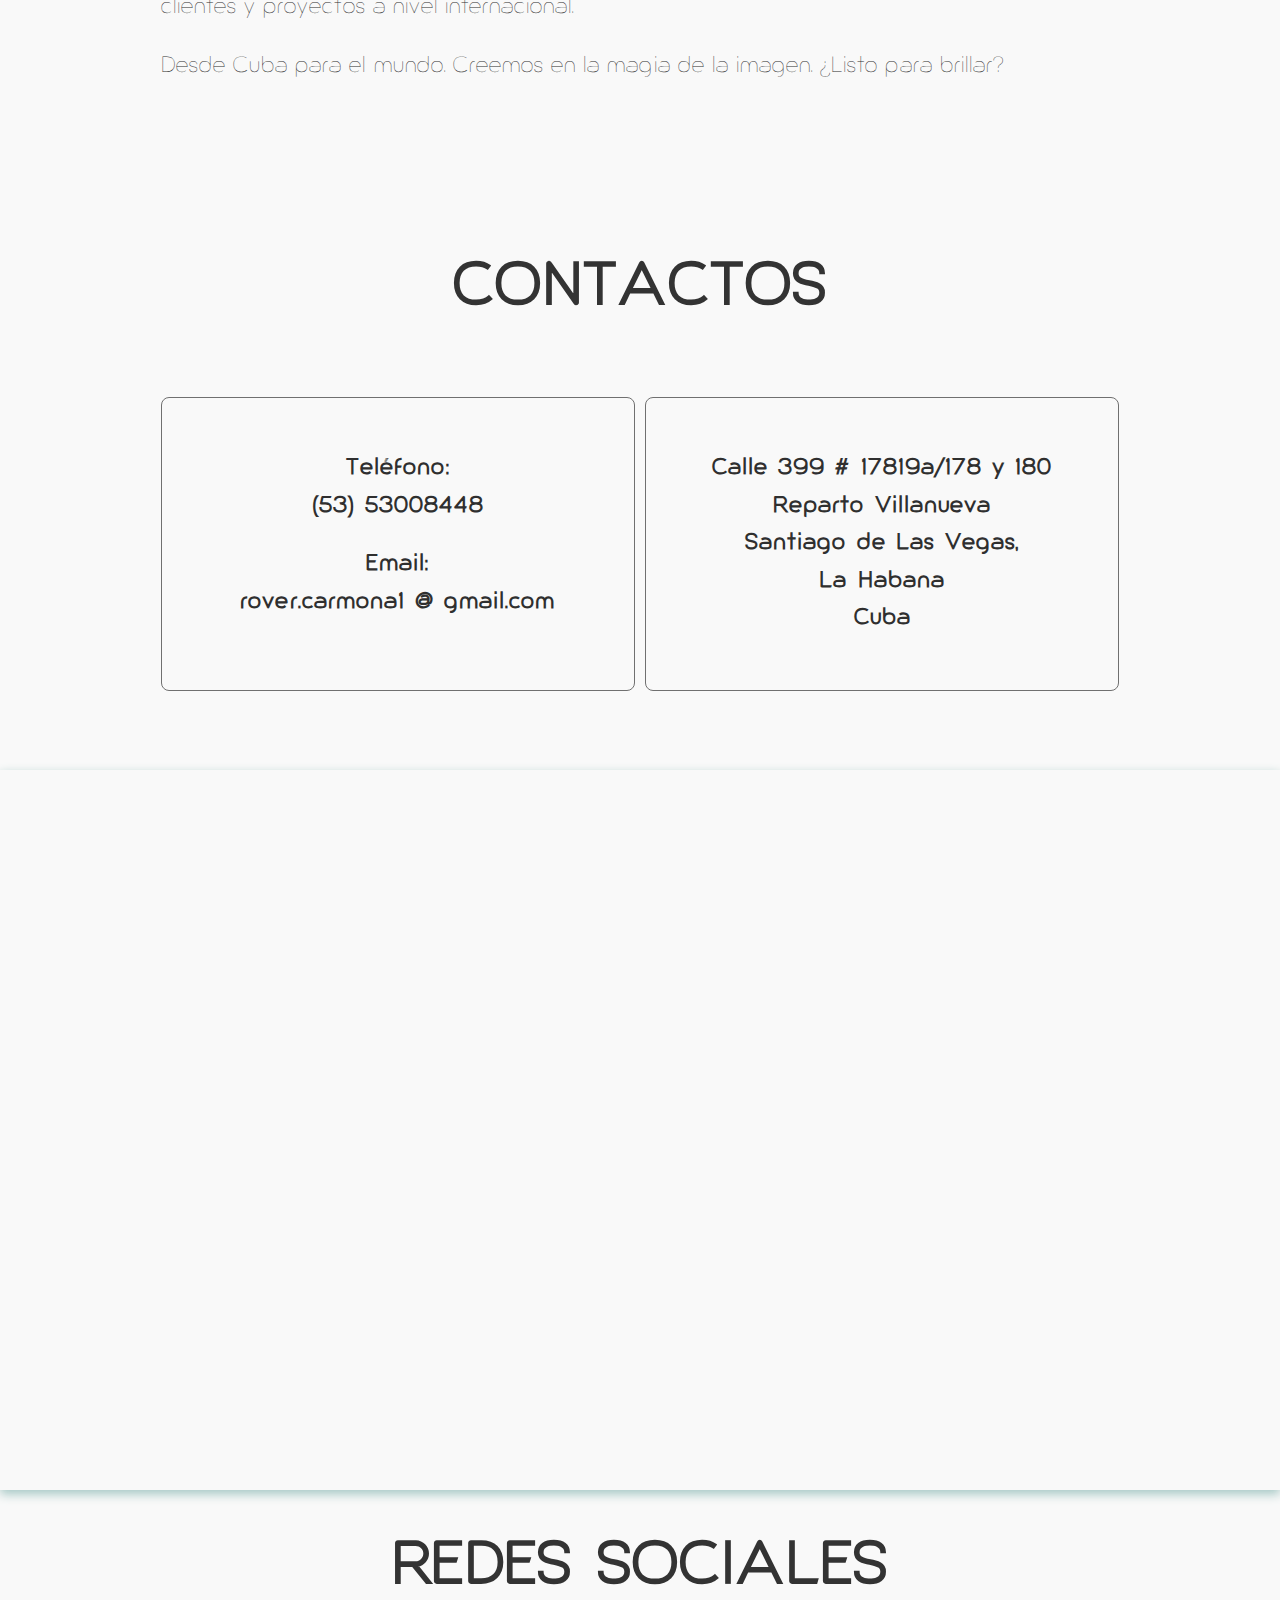
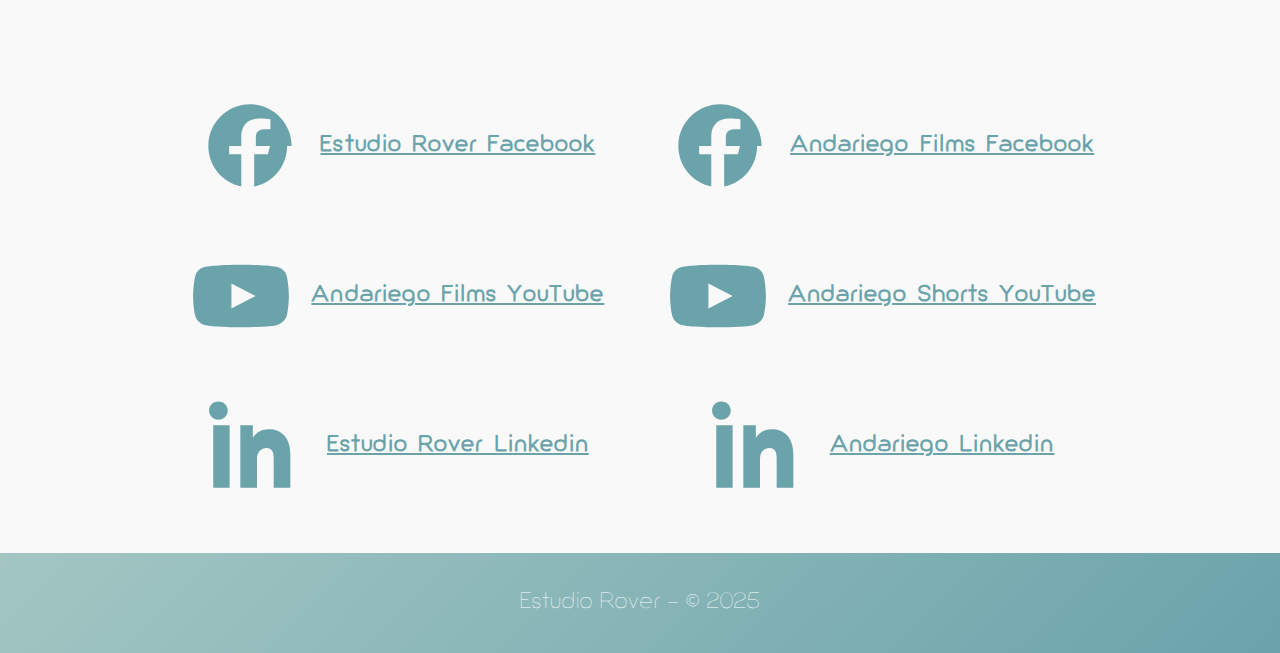
==== commit a392e754: "Improve quotes" ====
--- a/index.html
+++ b/index.html
@@ -1,197 +1,213 @@
-<!DOCTYPE html PUBLIC "-//W3C//DTD XHTML 1.0 Strict//EN" "http://www.w3.org/TR/xhtml1/DTD/xhtml1-strict.dtd">
-<html xmlns="http://www.w3.org/1999/xhtml">
-  <head>
-    <script async src="https://www.googletagmanager.com/gtag/js?id=G-KF5BJ2VDZE"></script>
-    <title>Estudio Rover</title>
-    <meta name="description" content="Estudio de fotografia y productora audiovisual en Santiago de Las Vegas, La Habana, Cuba. Bodas, quince cumpleaños, videos clip musicales, cortometrajes y documentales" />
-    <meta name="keywords" content="Estudio Rover, De Andariego Films, servicios de fotografía, fotografía, filmación, renta de trajes y disfraces, niños, bodas, quince cumpleaños, eventos sociales, productora audiovisual, diseño de publicidad, videos clip musicales, cortometrajes, documentales, Santiago de Las Vegas, La Habana, Cuba" />
-    <link href="https://fonts.googleapis.com/css?family=Varela" rel="stylesheet" />
-    <link href="giorgio/font.css" rel="stylesheet" type="text/css" media="all" />
-    <link href="style.css" rel="stylesheet" type="text/css" media="all" />
-
-    <meta property="og:locale" content="es_ES" />
-    <meta property="og:type" content="website" />
-    <meta property="og:title" content="Estudio Rover" />
-    <meta property="og:description" content="Estudio de fotografia y productora audiovisual en Santiago de Las Vegas, La Habana, Cuba. Bodas, quince cumpleaños, videos clip musicales, cortometrajes y documentales" />
-    <meta property="og:url" content="https://estudiorover.com/" />
-    <meta property="og:site_name" content="Estudio Rover" />
-    <meta property="og:image" content="https://estudiorover.com/public/images/og.jpg" />
-    <meta property="og:image:type" content="image/jpeg" />
-
-    <meta http-equiv="Content-Type" content="text/html; charset=utf-8" />
-    <meta name="viewport" content="width=device-width, initial-scale=1" />
-    <meta name="mobile-web-app-capable" content="yes">
-    <meta name="apple-mobile-web-app-status-bar-style" content="#6BA3AB" />
-    <meta name="apple-mobile-web-app-title" content="Estudio Rover" />
-    <meta name="author" content="Alessandro Rabitti - https://alessandrorabitti.com">
-  </head>
-  <body>
-    <header>
-      <div class="header">
-        <div class="logo">
-          <h1><a href="index.html">Estudio Rover</a></h1>
-        </div>
-      </div>
-    </header>
-
-    <div class="presentation">
-      <section class="container section-text">
-        <div class="title">
-          <h3>Estudio Rover: donde la imagen se convierte en arte.</h3>
-        </div>
-      </section>
-
-      <div class="home">
-        <div class="home-blocks-wrapper">
-          <div class="home-blocks">
-            <a href="foto.html" class="home-block">
-              <img src="public/images/home_foto.jpg" alt="Estudio Rover - Foto" />
-              <span>Foto</span>
-            </a>
-            <a href="video.html" class="home-block">
-              <img src="public/images/home_video.jpg" alt="Andriago Films - Video" />
-              <span>Video</span>
-            </a>
-          </div>
-        </div>
-    </div>
-
-    <section class="container section-text">
-      <p>
-        Luces. Cámara. Emoción. Cada foto, cada toma… una historia que merece ser contada.
-      </p>
-      <p>
-        En 2016, <b>Roberto Luis Carmona Muñoz</b> decidió arriesgarlo todo. Dejando atrás la seguridad de un trabajo estable, siguió su verdadera pasión: la fotografía. Así nació <a href="foto.html">Estudios Rover</a>, un espacio donde la luz y el encuadre se convirtieron en su lenguaje. La magia de capturar instantes lo llevó a descubrir una nueva dimensión: el cine.
-      </p>
-      <p>
-        En 2018, dio el siguiente paso y fundó <a href="video.html">Andariego Films</a>, una productora dedicada al video y al cine. Aquí, la imagen cobra vida, el movimiento cuenta historias y cada proyecto se convierte en una experiencia cinematográfica.
-      </p>
-      <p>
-        Hoy, Rover fusiona la potencia de la fotografía con la narrativa del cine para crear imágenes que impactan y relatos que dejan huella. Su trabajo ha cruzado fronteras, colaborando con clientes y proyectos a nivel internacional.
-      </p>
-      <p>
-        Desde Cuba para el mundo. Creemos en la magia de la imagen. ¿Listo para brillar?
-      </p>
-    </section>
-
-
-      <div class="contacts-wrapper container">
-        <div class="title">
-          <h2>Contactos</h2>
-          <div class="contacts">
-            <div class="contact">
-              <p>
-                <a href="tel:+5353008448">
-                  Teléfono:<br />(53) 53008448
-                </a>
-              </p>
-              <p>
-                <a href="mailto:rover.carmona1@gmail.com">
-                  Email:<br />rover.carmona1 @ gmail.com
-                </a>
-              </p>
-            </div>
-            <div class="contact">
-              <p>
-                Calle 399 # 17819a/178 y 180<br />
-                Reparto Villanueva<br />
-                Santiago de Las Vegas,<br />La Habana<br />
-                Cuba
-              </p>
-            </div>
-          </div>
-        </div>
-      </div>
-    </div>
-
-    <div class="map-wrapper">
-      <div class="map">
-        <iframe
-          src="https://www.google.com/maps/embed?pb=!1m14!1m8!1m3!1d14693.577293219903!2d-82.3830353!3d22.9725229!3m2!1i1024!2i768!4f13.1!3m3!1m2!1s0x0%3A0x76e0856d59a3b33a!2sEstudio%20Rover%20foto%20y%20video!5e0!3m2!1sit!2snl!4v1619965318423!5m2!1sit!2snl"
-          width="1000"
-          height="450"
-          style="border: 0"
-          allowfullscreen=""
-          loading="lazy"
-        ></iframe>
-      </div>
-    </div>
-
-    <div class="presentation">
-      <div class="sn-wrapper container">
-        <div class="title">
-          <h2>Redes Sociales</h2>
-
-          <div class="sn">
-            <div class="sn-item">
-              <a
-                class="sn-item-link"
-                href="https://www.facebook.com/profile.php?id=100013199673135"
-                target="_blank"
-              >
-                <img src="public/icons/facebook.svg" alt="Estudio fotográfico Facebook" />
-                Estudio Rover Facebook
-              </a>
-            </div>
-            <div class="sn-item">
-              <a
-                class="sn-item-link"
-                href="https://www.facebook.com/andariegofilms/"
-                target="_blank"
-              >
-                <img src="public/icons/facebook.svg" alt="Andariego Films Facebook" />
-                Andariego Films Facebook
-              </a>
-            </div>
-            <div class="sn-item">
-              <a
-                class="sn-item-link"
-                href="https://youtube.com/@andariegofilms627?si=3qGuX6psXGKBavZb"
-                target="_blank"
-              >
-                <img src="public/icons/youtube.svg" alt="Andariego Films YouTube" />
-                Andariego Films YouTube
-              </a>
-            </div>
-            <div class="sn-item">
-              <a
-                class="sn-item-link"
-                href="https://youtube.com/@andariegoshorts?si=DlS-64WkNulEeVi6"
-                target="_blank"
-              >
-                <img src="public/icons/youtube.svg" alt="Andariego Shorts YouTube" />
-                Andariego Shorts YouTube
-              </a>
-            </div>
-            <div class="sn-item">
-              <a
-                class="sn-item-link"
-                href="https://www.linkedin.com/company/estudio-rover/"
-                target="_blank"
-              >
-                <img src="public/icons/linkedin.svg" alt="Estudio Rover Linkedin" />
-                Estudio Rover Linkedin
-              </a>
-            </div>
-            <div class="sn-item">
-              <a
-                class="sn-item-link"
-                href="https://www.linkedin.com/company/andariego-films/"
-                target="_blank"
-              >
-                <img src="public/icons/linkedin.svg" alt="Andariego Linkedin" />
-                Andariego Linkedin
-              </a>
-            </div>
-          </div>
-        </div>
-      </div>
-    </div>
-
-    <footer class="container">
-      <p>Estudio Rover - &copy; 2025</p>
-    </footer>
-
-    <script async src="analytics.js"></script>
-  </body>
-</html>
+<!DOCTYPE html PUBLIC "-//W3C//DTD XHTML 1.0 Strict//EN" "http://www.w3.org/TR/xhtml1/DTD/xhtml1-strict.dtd">
+<html xmlns="http://www.w3.org/1999/xhtml" lang="es">
+  <head>
+    <script async src="https://www.googletagmanager.com/gtag/js?id=G-KF5BJ2VDZE"></script>
+    <title>Estudio Rover</title>
+    <meta name="description" content="Estudio de fotografia y productora audiovisual en Santiago de Las Vegas, La Habana, Cuba. Bodas, quince cumpleaños, videos clip musicales, cortometrajes y documentales" />
+    <meta name="keywords" content="Estudio Rover, De Andariego Films, servicios de fotografía, fotografía, filmación, renta de trajes y disfraces, niños, bodas, quince cumpleaños, eventos sociales, productora audiovisual, diseño de publicidad, videos clip musicales, cortometrajes, documentales, Santiago de Las Vegas, La Habana, Cuba" />
+    <link href="https://fonts.googleapis.com/css?family=Varela" rel="stylesheet" />
+    <link href="giorgio/font.css" rel="stylesheet" type="text/css" media="all" />
+    <link href="style.css" rel="stylesheet" type="text/css" media="all" />
+
+    <meta property="og:locale" content="es_ES" />
+    <meta property="og:type" content="website" />
+    <meta property="og:title" content="Estudio Rover" />
+    <meta property="og:description" content="Estudio de fotografia y productora audiovisual en Santiago de Las Vegas, La Habana, Cuba. Bodas, quince cumpleaños, videos clip musicales, cortometrajes y documentales" />
+    <meta property="og:url" content="https://estudiorover.com/" />
+    <meta property="og:site_name" content="Estudio Rover" />
+    <meta property="og:image" content="https://estudiorover.com/public/images/og.jpg" />
+    <meta property="og:image:type" content="image/jpeg" />
+
+    <meta http-equiv="Content-Type" content="text/html; charset=utf-8" />
+    <meta name="viewport" content="width=device-width, initial-scale=1" />
+    <meta name="mobile-web-app-capable" content="yes">
+    <meta name="apple-mobile-web-app-status-bar-style" content="#6BA3AB" />
+    <meta name="apple-mobile-web-app-title" content="Estudio Rover" />
+    <meta name="author" content="Alessandro Rabitti - https://alessandrorabitti.com">
+  </head>
+  <body>
+    <header role="banner">
+      <div class="header">
+        <div class="logo">
+          <h1><a href="index.html" aria-label="Página principal de Estudio Rover">Estudio Rover</a></h1>
+        </div>
+      </div>
+    </header>
+
+    <main role="main">
+      <div class="presentation" aria-labelledby="presentation-title">
+        <section class="container section-text">
+          <div class="title">
+            <h3 id="presentation-title">Estudio Rover: donde la imagen se convierte en arte.</h3>
+          </div>
+        </section>
+
+        <div class="home">
+          <div class="home-blocks-wrapper">
+            <div class="home-blocks">
+              <a href="foto.html" class="home-block" aria-label="Ir a sección de fotografía" tabindex="0">
+                <img src="public/images/home_foto.jpg" alt="Estudio Rover - Foto" />
+                <span>Foto</span>
+              </a>
+              <a href="video.html" class="home-block" aria-label="Ir a sección de video" tabindex="0">
+                <img src="public/images/home_video.jpg" alt="Andriago Films - Video" />
+                <span>Video</span>
+              </a>
+            </div>
+          </div>
+      </div>
+      <section class="container section-text" role="region" aria-label="Sobre nosotros">
+        <div class="title">
+          <q class="inline">Luces. Cámara. Emoción. Cada foto, cada toma… una historia que merece ser contada</q>
+        </div>
+        <p>
+        </p>
+        <p>
+          En 2016, <b>Roberto Luis Carmona Muñoz</b> decidió arriesgarlo todo. Dejando atrás la seguridad de un trabajo estable, siguió su verdadera pasión: la fotografía. Así nació <a href="foto.html" aria-label="Ir a sección de Estudios Rover fotografía">Estudios Rover</a>, un espacio donde la luz y el encuadre se convirtieron en su lenguaje. La magia de capturar instantes lo llevó a descubrir una nueva dimensión: el cine.
+        </p>
+        <p>
+          En 2018, dio el siguiente paso y fundó <a href="video.html" aria-label="Ir a sección de Andariego Films video">Andariego Films</a>, una productora dedicada al video y al cine. Aquí, la imagen cobra vida, el movimiento cuenta historias y cada proyecto se convierte en una experiencia cinematográfica.
+        </p>
+        <p>
+          Hoy, Rover fusiona la potencia de la fotografía con la narrativa del cine para crear imágenes que impactan y relatos que dejan huella. Su trabajo ha cruzado fronteras, colaborando con clientes y proyectos a nivel internacional.
+        </p>
+        <p>
+          Desde Cuba para el mundo. Creemos en la magia de la imagen. ¿Listo para brillar?
+        </p>
+      </section>
+
+        <div class="contacts-wrapper container" role="region" aria-labelledby="contacts-heading">
+          <div class="title">
+            <h2 id="contacts-heading">Contactos</h2>
+            <div class="contacts">
+              <div class="contact">
+                <p>
+                  <a href="tel:+5353008448" aria-label="Llamar al teléfono (53) 53008448" tabindex="0">
+                    Teléfono:<br />(53) 53008448
+                  </a>
+                </p>
+                <p>
+                  <a href="mailto:rover.carmona1@gmail.com" aria-label="Enviar email a rover.carmona1 @ gmail.com" tabindex="0">
+                    Email:<br />rover.carmona1 @ gmail.com
+                  </a>
+                </p>
+              </div>
+              <div class="contact">
+                <p>
+                  Calle 399 # 17819a/178 y 180<br />
+                  Reparto Villanueva<br />
+                  Santiago de Las Vegas,<br />La Habana<br />
+                  Cuba
+                </p>
+              </div>
+            </div>
+          </div>
+        </div>
+      </div>
+
+      <div class="map-wrapper" role="region" aria-label="Ubicación">
+        <div class="map">
+          <iframe
+            src="https://www.google.com/maps/embed?pb=!1m14!1m8!1m3!1d14693.577293219903!2d-82.3830353!3d22.9725229!3m2!1i1024!2i768!4f13.1!3m3!1m2!1s0x0%3A0x76e0856d59a3b33a!2sEstudio%20Rover%20foto%20y%20video!5e0!3m2!1sit!2snl!4v1619965318423!5m2!1sit!2snl"
+            width="1000"
+            height="450"
+            style="border: 0"
+            allowfullscreen=""
+            loading="lazy"
+            title="Ubicación de Estudio Rover en Google Maps"
+            aria-label="Mapa mostrando la ubicación de Estudio Rover en Santiago de Las Vegas, La Habana, Cuba"
+          ></iframe>
+        </div>
+      </div>
+
+      <div class="presentation">
+        <div class="sn-wrapper container" role="region" aria-labelledby="social-heading">
+          <div class="title">
+            <h2 id="social-heading">Redes Sociales</h2>
+
+            <div class="sn">
+              <div class="sn-item">
+                <a
+                  class="sn-item-link"
+                  href="https://www.facebook.com/profile.php?id=100013199673135"
+                  target="_blank"
+                  aria-label="Visitar perfil de Estudio Rover en Facebook"
+                  tabindex="0"
+                >
+                  <img src="public/icons/facebook.svg" alt="Estudio fotográfico Facebook" />
+                  Estudio Rover Facebook
+                </a>
+              </div>
+              <div class="sn-item">
+                <a
+                  class="sn-item-link"
+                  href="https://www.facebook.com/andariegofilms/"
+                  target="_blank"
+                  aria-label="Visitar perfil de Andariego Films en Facebook"
+                  tabindex="0"
+                >
+                  <img src="public/icons/facebook.svg" alt="Andariego Films Facebook" />
+                  Andariego Films Facebook
+                </a>
+              </div>
+              <div class="sn-item">
+                <a
+                  class="sn-item-link"
+                  href="https://youtube.com/@andariegofilms627?si=3qGuX6psXGKBavZb"
+                  target="_blank"
+                  aria-label="Ver canal de YouTube de Andariego Films"
+                  tabindex="0"
+                >
+                  <img src="public/icons/youtube.svg" alt="Andariego Films YouTube" />
+                  Andariego Films YouTube
+                </a>
+              </div>
+              <div class="sn-item">
+                <a
+                  class="sn-item-link"
+                  href="https://youtube.com/@andariegoshorts?si=DlS-64WkNulEeVi6"
+                  target="_blank"
+                  aria-label="Ver canal de YouTube Shorts de Andariego"
+                  tabindex="0"
+                >
+                  <img src="public/icons/youtube.svg" alt="Andariego Shorts YouTube" />
+                  Andariego Shorts YouTube
+                </a>
+              </div>
+              <div class="sn-item">
+                <a
+                  class="sn-item-link"
+                  href="https://www.linkedin.com/company/estudio-rover/"
+                  target="_blank"
+                  aria-label="Visitar perfil de LinkedIn de Estudio Rover"
+                  tabindex="0"
+                >
+                  <img src="public/icons/linkedin.svg" alt="Estudio Rover Linkedin" />
+                  Estudio Rover Linkedin
+                </a>
+              </div>
+              <div class="sn-item">
+                <a
+                  class="sn-item-link"
+                  href="https://www.linkedin.com/company/andariego-films/"
+                  target="_blank"
+                  aria-label="Visitar perfil de LinkedIn de Andariego Films"
+                  tabindex="0"
+                >
+                  <img src="public/icons/linkedin.svg" alt="Andariego Linkedin" />
+                  Andariego Linkedin
+                </a>
+              </div>
+            </div>
+          </div>
+        </div>
+      </div>
+    </main>
+
+    <footer class="container">
+      <p>Estudio Rover - &copy; 2025</p>
+    </footer>
+
+    <script async src="analytics.js"></script>
+  </body>
+</html>
--- a/style.css
+++ b/style.css
@@ -14,6 +14,11 @@
 	background-color: #F9F9F9;
 	line-height: 1.6;
 }
+@media screen and (max-width: 375px) {
+	body {
+		font-weight: 400;
+	}
+}
 h1, h2 {
 	color: #333;
 	font-weight: 600;
@@ -141,6 +146,10 @@
 	border-radius: 10px;
 	margin-bottom: 3em;
 	box-shadow: 0px 5px 15px #6BA3AB;
+	width: 100%;
+	max-width: 560px;
+	aspect-ratio: 16 / 9;
+	height: auto;
 }
 
 /* Contacts */
@@ -172,7 +181,7 @@
 		font-size: 0.8em;
 	}
 }
-@media screen and (max-width: 374px) {
+@media screen and (max-width: 375px) {
 	.contact {
 		font-size: 0.5em;
 	}
@@ -232,7 +241,7 @@
 		height: 60px;
 	}
 }
-@media screen and (max-width: 374px) {
+@media screen and (max-width: 375px) {
 	.sn-item-link img {
 		width: 30px;
 		height: 30px;
@@ -300,6 +309,10 @@
 		line-height: 1.2em;
 	}
 }
+q.inline {
+	display: block;
+	margin-bottom: 1em;
+}
 .image {
 	display: inline-block;
 }
